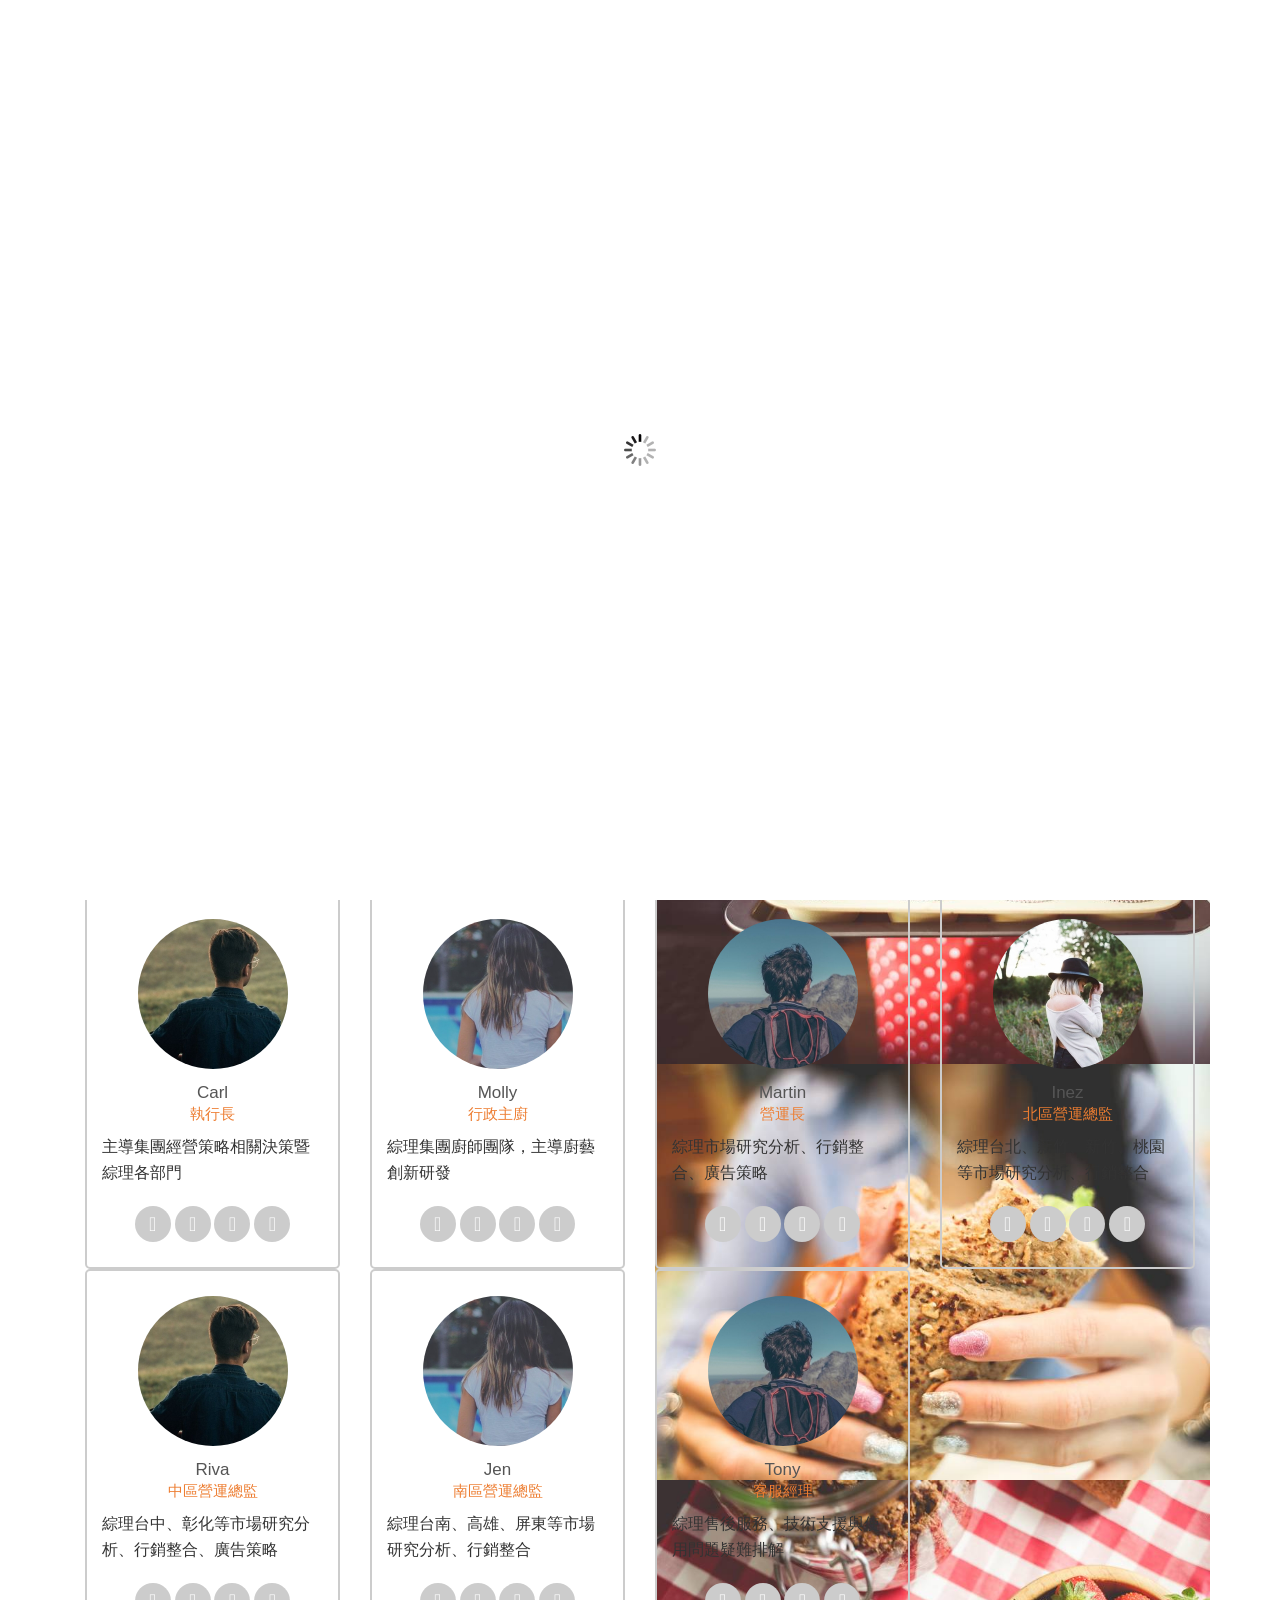
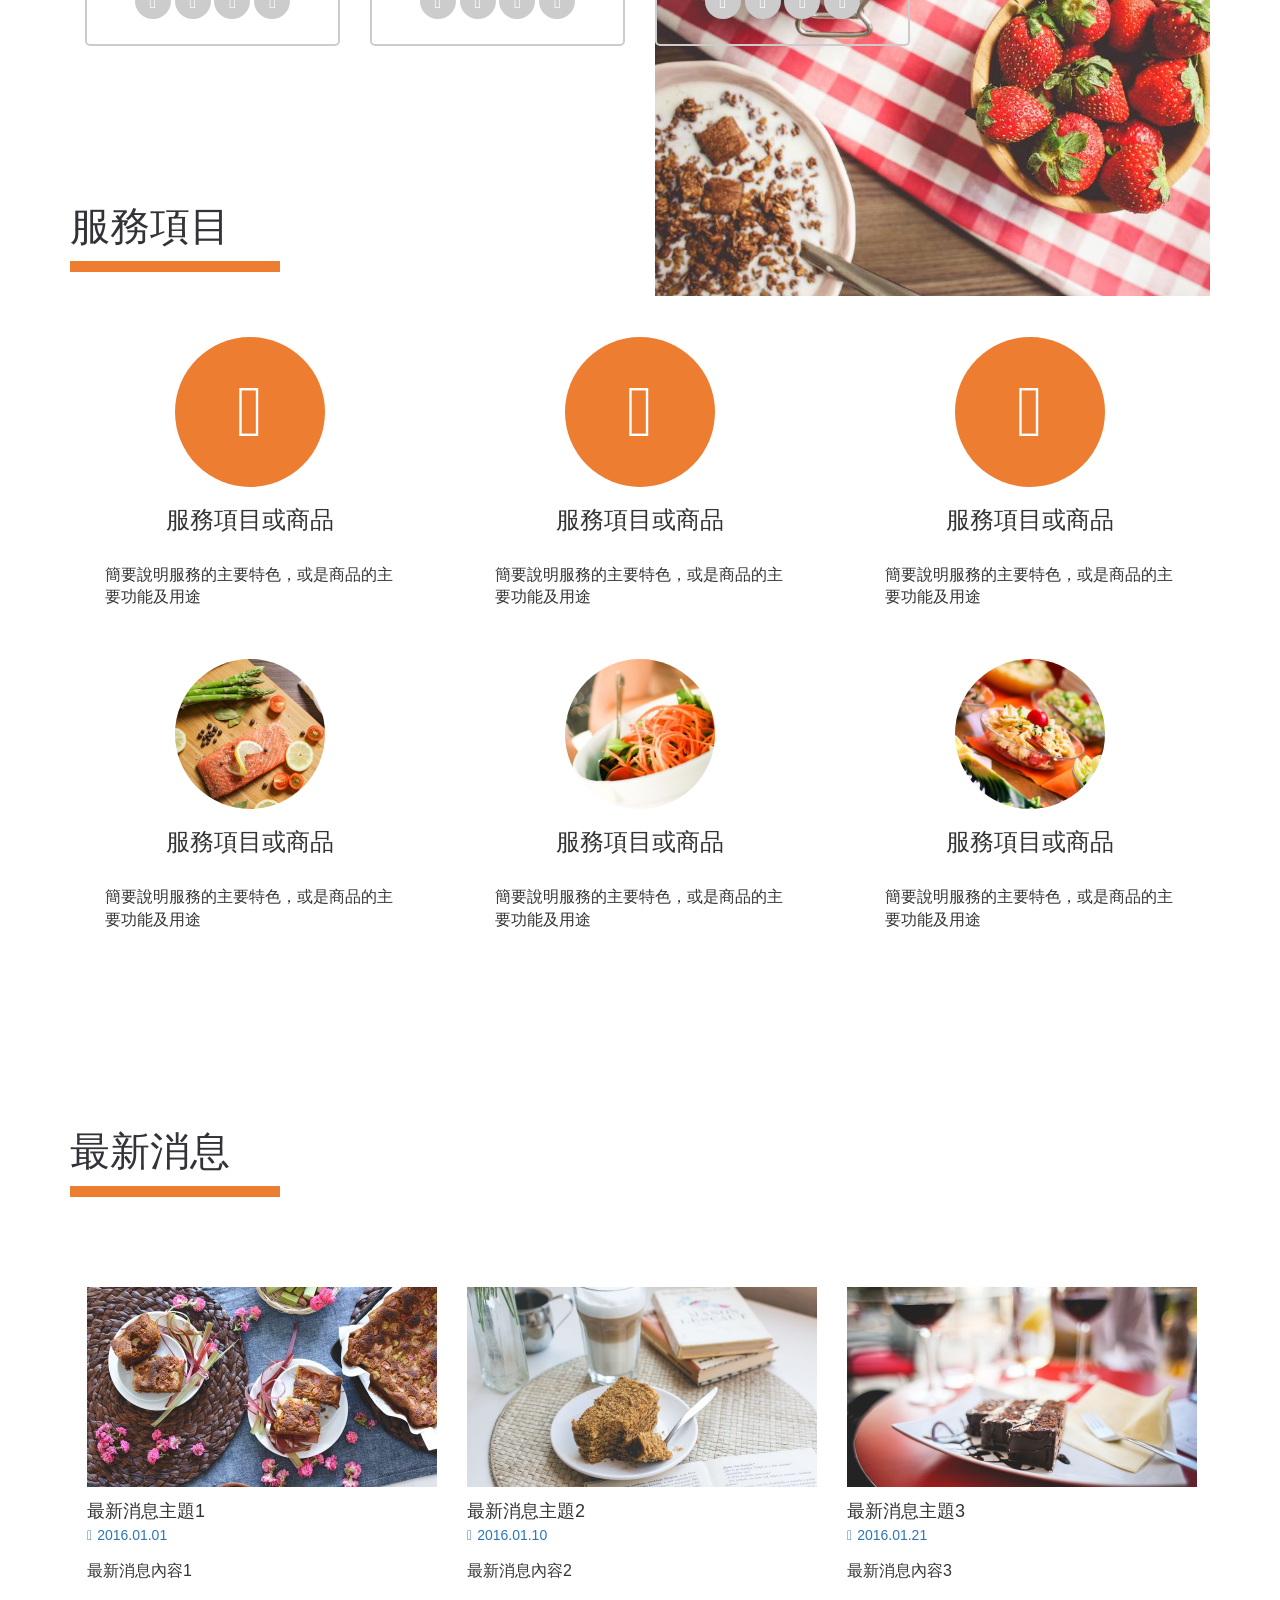
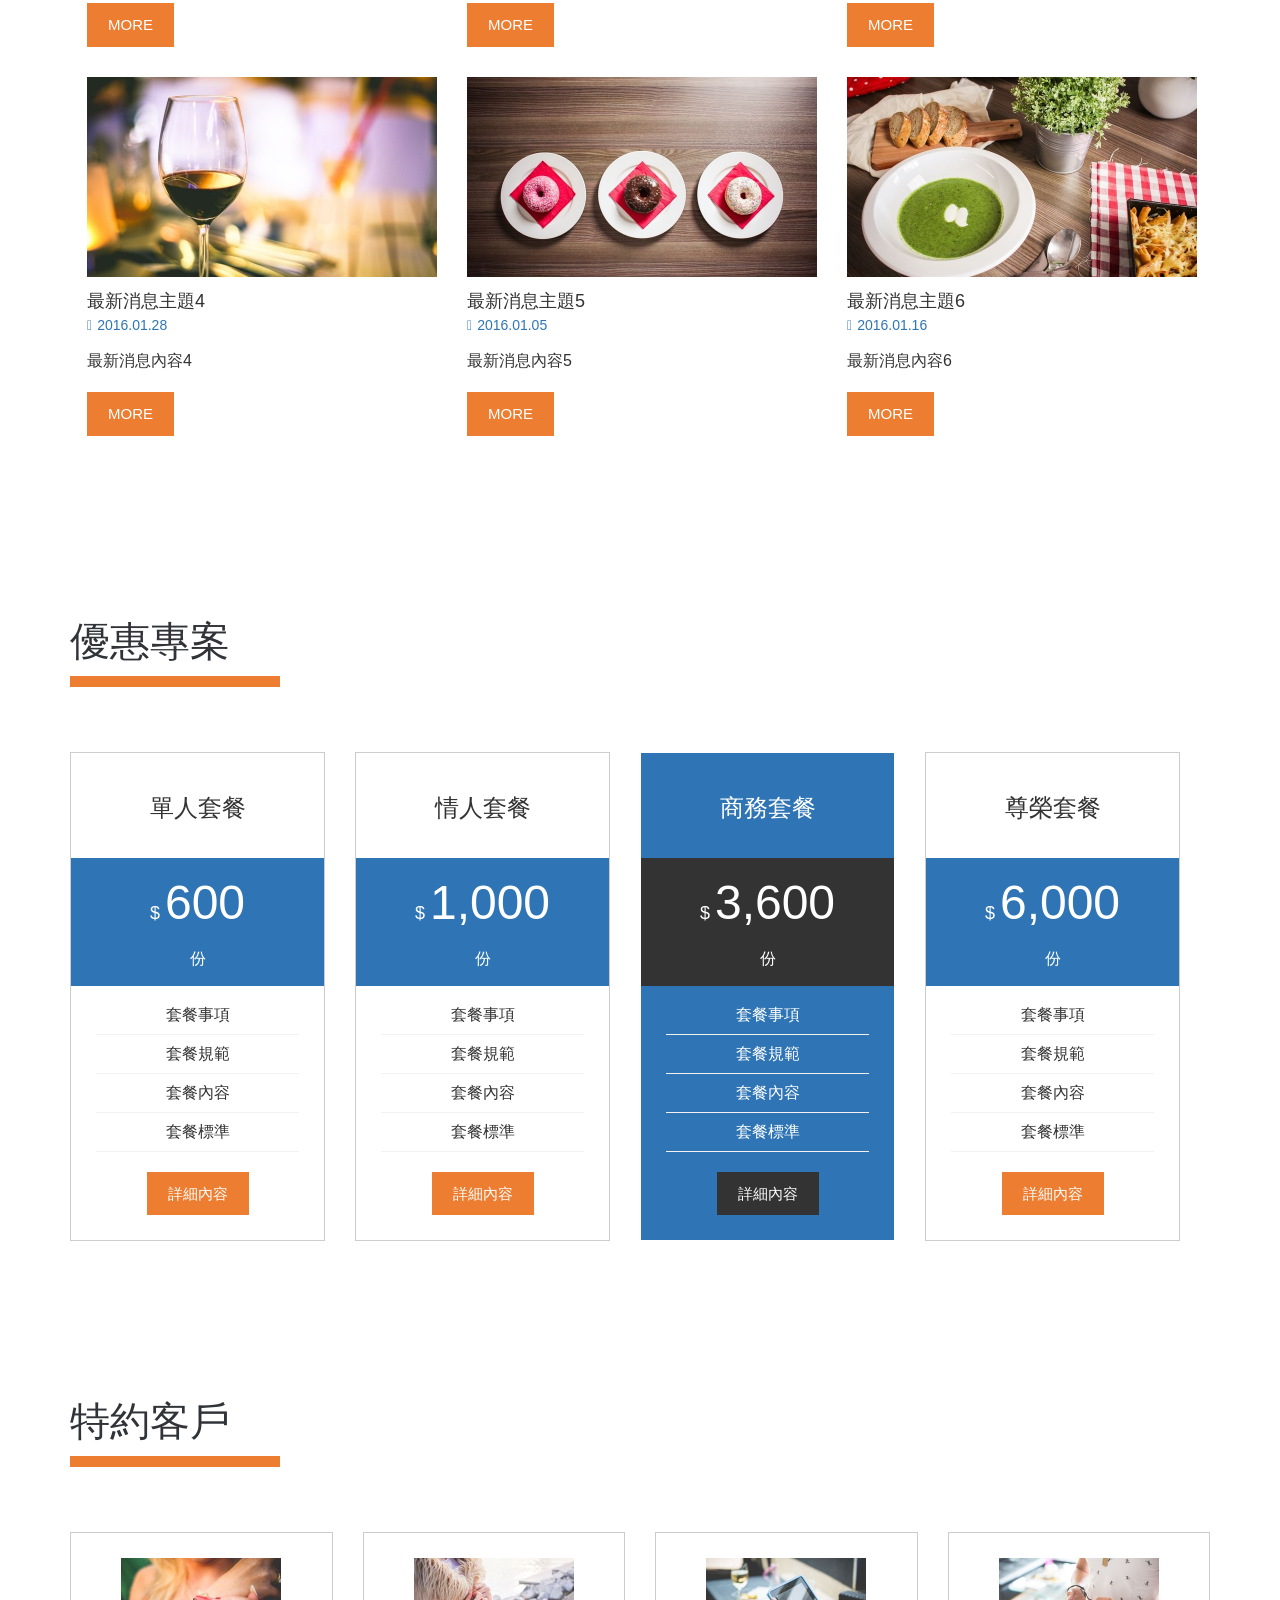
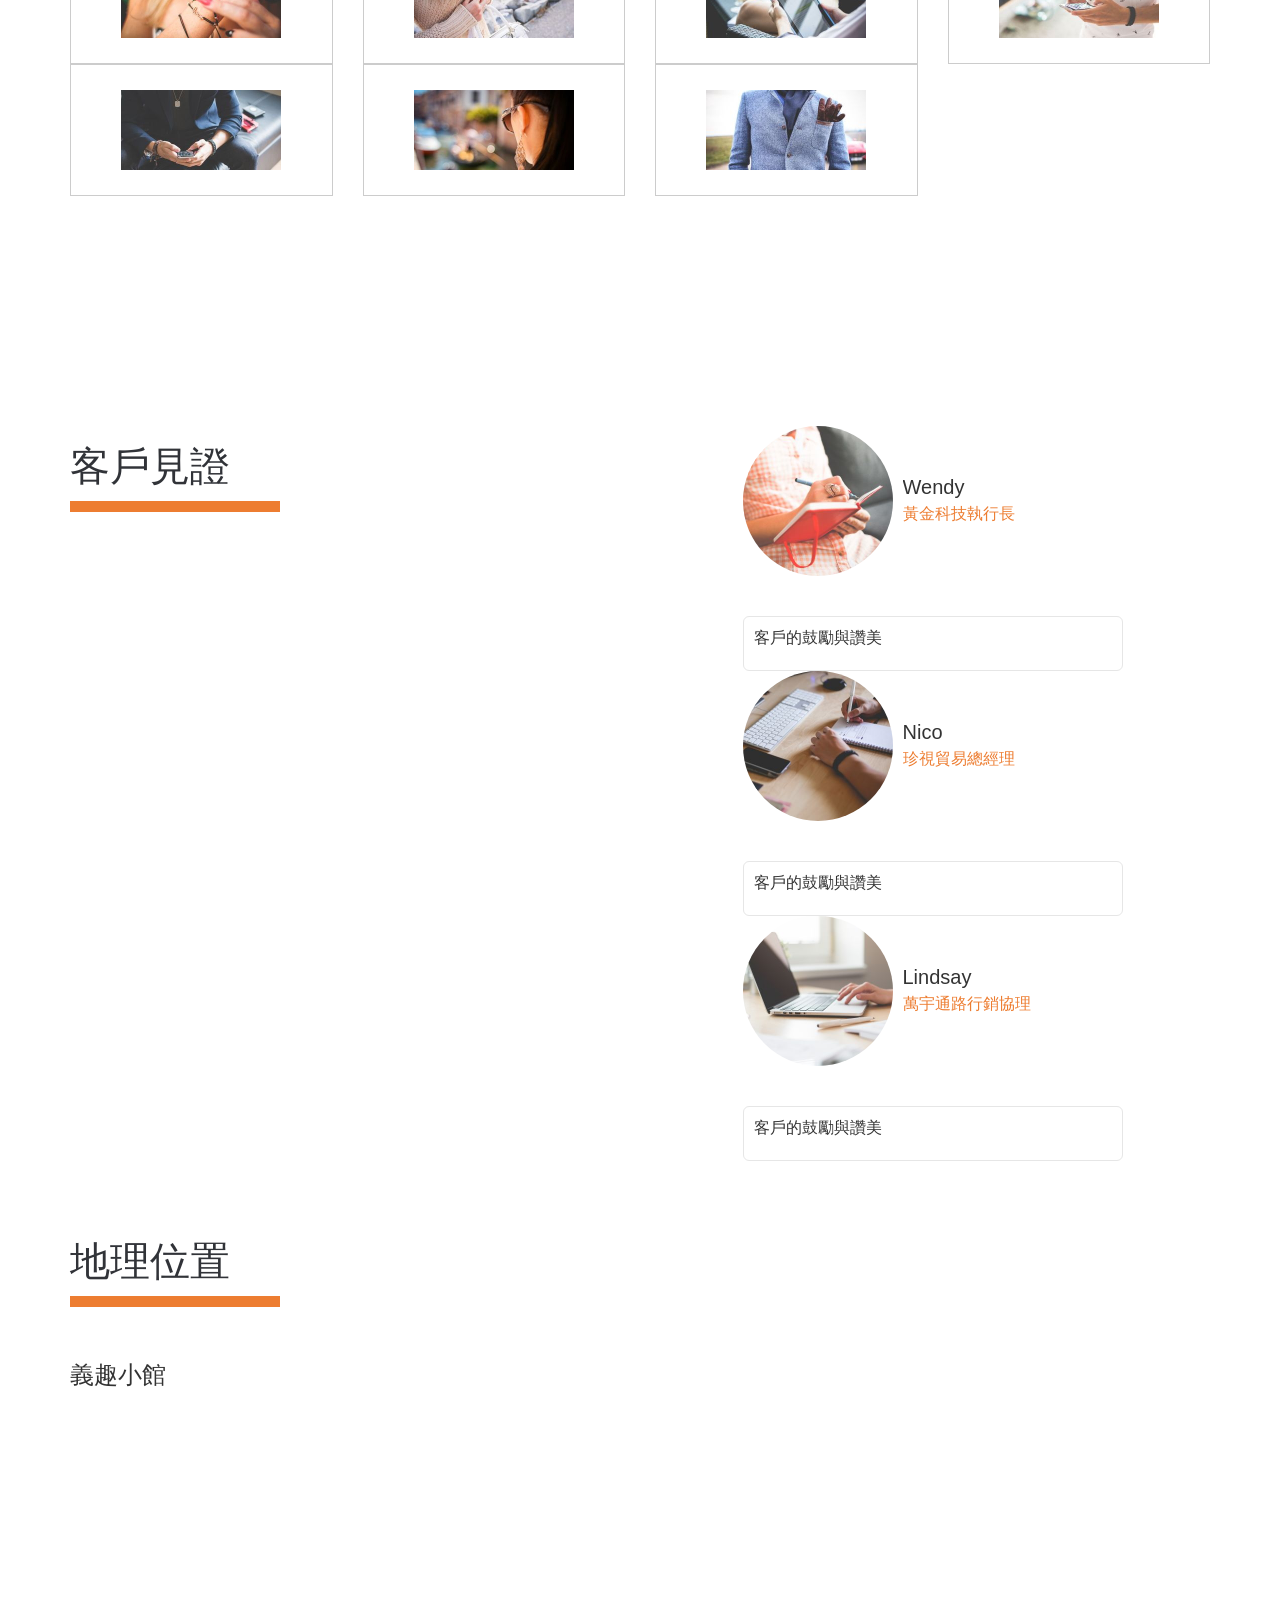
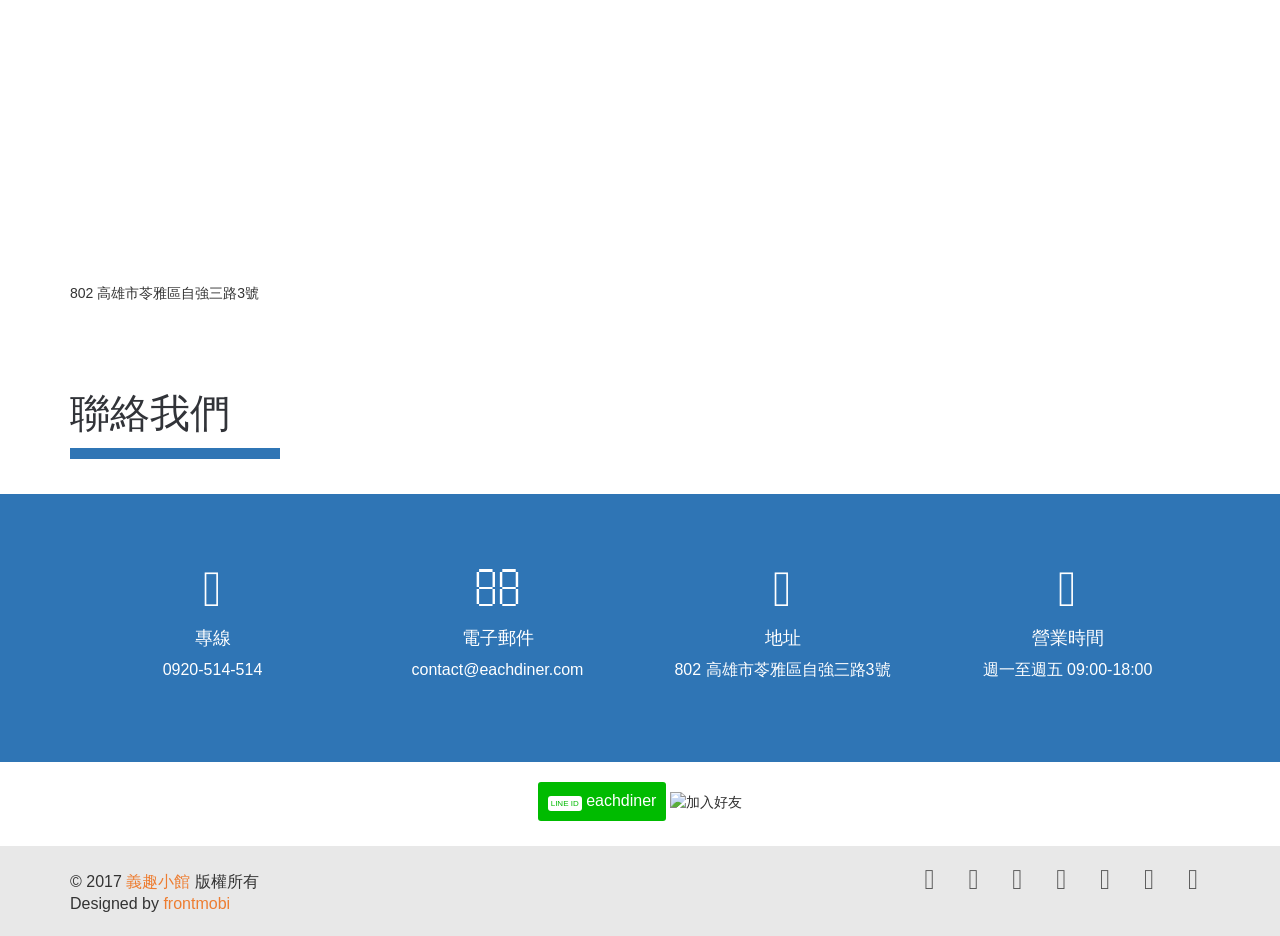
==== bs3/index.html @ 15db1539 "Renamed spa05 to bs3" ====
<!DOCTYPE html>
<html>
<head>
    <meta charset="utf-8">
    <meta http-equiv="X-UA-Compatible" content="IE=edge">
    <meta name="viewport" content="width=device-width, initial-scale=1, user-scalable=1, minimum-scale=1, maximum-scale=1">
    <title>Each Diner</title>
    <meta name="description" content="標準版BS3">
    <link rel="icon" type="image/x-icon" href="/bs3/images/favicon.png">
    <link rel="apple-touch-icon" href="/bs3/images/apple-touch-icon.png">
    <link rel="stylesheet" href="/static/css/bootstrap.min.css">
    <link rel="stylesheet" href="/static/css/font-awesome.min.css">
    <link rel="stylesheet" href="/static/bs3/css/jquery.circliful.css">
    <link rel="stylesheet" href="/static/bs3/css/superslides.css">
    <link rel="stylesheet" href="/static/bs3/css/slick.css">
    <link rel="stylesheet" href="/static/bs3/css/animate.min.css">
    <link rel="stylesheet" href="/static/bs3/css/bs3.min.css">
</head>

<body>
    <div id="preloader">
        <div id="status">&nbsp;</div>
    </div>

    <!-- <a class="scrollToTop" href="#"><i class="fa fa-angle-up"></i></a> -->

    <header id="header">
        <div class="menu-area">
            <nav class="navbar navbar-default navbar-fixed-top" role="navigation">
                <div class="container">
                    <div class="navbar-header">
                        <button type="button" class="navbar-toggle collapsed" data-toggle="collapse" data-target="#navbar" aria-expanded="false" aria-controls="navbar">
                            <span class="sr-only">Toggle navigation</span>
                            <span class="icon-bar"></span>
                            <span class="icon-bar"></span>
                            <span class="icon-bar"></span>
                        </button>

                        <a class="navbar-brand" href="#home">Each Diner</a>
                        <!--  <a class="navbar-brand" href="#home"><img src="images/logo.png" alt="logo"></a> -->

                    </div>
                    <div id="navbar" class="navbar-collapse collapse">
                        <ul id="top-menu" class="nav navbar-nav navbar-right main_nav">
                            <li class="active"><a href="#home">首頁</a></li>
                            <li><a href="#about">關於我們</a></li>
                            <li><a href="#services">服務項目</a></li>
                            <li><a href="#news">最新消息</a></li>
                            <li><a href="#pricing">優惠專案</a></li>
                            <li><a href="#portfolio">特約客戶</a></li>
                            <li><a href="#contact">聯絡我們</a></li>
                        </ul>
                    </div>
                </div>
            </nav>
        </div>
    </header>

    <section id="home" class="home">
        <div class="slider_list">
            <div id="slides">
                <ul class="slides-container">
                    <li>
                        <div class="slider_overlay"></div>
                        <img src="images/slider-01.jpg" alt="">
                        <div class="slider_caption">
                            <h2>品牌意涵</h2>
                            <p>用一句話敘述品牌意涵的精要</p>
                            <a href="#contact" class="slider_btn hidden-xs">聯絡我們</a>
                        </div>
                    </li>
                    <li>
                        <div class="slider_overlay"></div>
                        <img src="images/slider-02.jpg" alt="">
                        <div class="slider_caption">
                            <h2>經營理念經營理念　十二字</h2>
                            <p>用一句話敘述經營理念的精要</p>
                            <a href="#contact" class="slider_btn hidden-xs">聯絡我們</a>
                        </div>
                    </li>
                    <li>
                        <div class="slider_overlay"></div>
                        <img src="images/slider-03.jpg" alt="">
                        <div class="slider_caption">
                            <h2>發展願景</h2>
                            <p>用一句話敘述發展願景的精要</p>
                            <a href="#contact" class="slider_btn hidden-xs">聯絡我們</a>
                        </div>
                    </li>
                </ul>
            </div>
        </div>
    </section>

    <section id="about" class="about-area">
        <div class="container">
            <div class="row">
                <div class="col-lg-12 col-md-12">
                    <div class="about_list">
                        <div class="heading">
                            <h2>關於我們</h2>
                        </div>
                        <div class="about_content">
                            <div class="row">
                                <div class="col-lg-6 col-md-6 col-sm-12">
                                    <div class="about_featured">
                                        <div class="panel-group" id="accordion">
                                            <div class="panel panel-default">
                                                <div class="panel-heading">
                                                    <h4 class="panel-title">
                                                      <a data-toggle="collapse" data-parent="#accordion" href="#collapseOne">
                                                         <span class="fa fa-check-square-o"></span>創業緣起
                                                      </a>
                                                    </h4>
                                                </div>
                                                <div id="collapseOne" class="panel-collapse collapse in">
                                                    <div class="panel-body body-text">
                                                        創業緣起的故事．創業緣起的故事．創業緣起的故事．創業緣起的故事．創業緣起的故事．創業緣起的故事
                                                    </div>
                                                </div>
                                            </div>

                                            <div class="panel panel-default">
                                                <div class="panel-heading">
                                                    <h4 class="panel-title">
                                                      <a data-toggle="collapse" data-parent="#accordion" href="#collapseTwo">
                                                         <span class="fa fa-check-square-o"></span>經營理念
                                                      </a>
                                                    </h4>
                                                </div>
                                                <div id="collapseTwo" class="panel-collapse collapse">
                                                    <div class="panel-body body-text">
                                                        經營理念的主軸．經營理念的主軸．經營理念的主軸．經營理念的主軸．經營理念的主軸．經營理念的主軸
                                                    </div>
                                                </div>
                                            </div>

                                            <div class="panel panel-default">
                                                <div class="panel-heading">
                                                    <h4 class="panel-title">
                                                      <a data-toggle="collapse" data-parent="#accordion" href="#collapseThree">
                                                        <span class="fa fa-check-square-o"></span>品牌形象
                                                      </a>
                                                    </h4>
                                                </div>
                                                <div id="collapseThree" class="panel-collapse collapse">
                                                    <div class="panel-body body-text">
                                                        品牌的塑造、意涵及精神．品牌的塑造、意涵及精神．品牌的塑造、意涵及精神．品牌的塑造、意涵及精神
                                                    </div>
                                                </div>
                                            </div>

                                            <div class="panel panel-default">
                                                <div class="panel-heading">
                                                    <h4 class="panel-title">
                                                      <a data-toggle="collapse" data-parent="#accordion" href="#collapseFour">
                                                        <span class="fa fa-check-square-o"></span>發展願景
                                                      </a>
                                                    </h4>
                                                </div>
                                                <div id="collapseFour" class="panel-collapse collapse">
                                                    <div class="panel-body body-text">
                                                        企業發展的願景、使命與社會責任．企業發展的願景、使命與社會責任．企業發展的願景、使命與社會責任
                                                    </div>
                                                </div>
                                            </div>
                                        </div>
                                    </div>
                                </div>
                                <div class="col-lg-6 col-md-6 col-sm-12">
                                    <div class="about_slider">
                                        <div class="featured_slider">
                                            <div class="single_item">
                                                <a href="#"> <img src="images/about-1.jpg" alt=""></a>
                                            </div>
                                            <div class="single_item">
                                                <a href="#"> <img src="images/about-2.jpg" alt=""></a>
                                            </div>
                                            <div class="single_item">
                                                <a href="#"> <img src="images/about-3.jpg" alt=""></a>
                                            </div>
                                            <div class="single_item">
                                                <a href="#"> <img src="images/about-4.jpg" alt=""></a>
                                            </div>
                                        </div>
                                    </div>
                                </div>
                            </div>
                        </div>
                    </div>
                </div>
            </div>
        </div>
    </section>

    <section id="team" class="team-area">
        <div class="container">
            <div class="row">
                <div class="col-lg-12 col-md-12">
                    <div class="heading">
                        <h2>經營團隊</h2>
                    </div>
                    <div class="team_list">
                        <div class="team_slider">
                            <div class="col-lg-3 col-md-3 col-sm-4">
                                <div class="single_team">
                                    <div class="team_img">
                                        <a href="#somelink" data-toggle="modal" data-target="#myModalTeam">
                                            <img src="images/team-1.jpg" alt="">
                                        </a>
                                    </div>
                                    <h5 class="">Carl</h5>
                                    <span>執行長</span>
                                    <div class="text-left">
                                        <p>主導集團經營策略相關決策暨綜理各部門</p>
                                    </div>    
                                    <div class="team_social">
                                        <a href="#"><i class="fa fa-facebook"></i></a>
                                        <a href="#"><i class="fa fa-twitter"></i></a>
                                        <a href="#"><i class="fa fa-google-plus"></i></a>
                                        <a href="#"><i class="fa fa-linkedin"></i></a>
                                    </div>
                                </div>
                            </div>

                            <div class="col-lg-3 col-md-3 col-sm-4">
                                <div class="single_team">
                                    <div class="team_img">
                                        <a href="#somelink" data-toggle="modal" data-target="#myModalTeam">
                                            <img src="images/team-2.jpg" alt="">
                                        </a>
                                    </div>
                                    <h5>Molly</h5>
                                    <span>行政主廚</span>
                                    <div class="text-left">
                                        <p>綜理集團廚師團隊，主導廚藝創新研發</p>
                                    </div>
                                    <div class="team_social">
                                        <a href="#"><i class="fa fa-facebook"></i></a>
                                        <a href="#"><i class="fa fa-twitter"></i></a>
                                        <a href="#"><i class="fa fa-google-plus"></i></a>
                                        <a href="#"><i class="fa fa-linkedin"></i></a>
                                    </div>
                                </div>
                            </div>

                            <div class="col-lg-3 col-md-3 col-sm-4">
                                <div class="single_team">
                                    <div class="team_img">
                                        <a href="#somelink" data-toggle="modal" data-target="#myModalTeam">
                                            <img src="images/team-3.jpg" alt="">
                                        </a>
                                    </div>
                                    <h5>Martin</h5>
                                    <span>營運長</span>
                                    <div class="text-left">
                                        <p>綜理市場研究分析、行銷整合、廣告策略</p>
                                    </div>
                                    <div class="team_social">
                                        <a href="#"><i class="fa fa-facebook"></i></a>
                                        <a href="#"><i class="fa fa-twitter"></i></a>
                                        <a href="#"><i class="fa fa-google-plus"></i></a>
                                        <a href="#"><i class="fa fa-linkedin"></i></a>
                                    </div>
                                </div>
                            </div>

                            <div class="col-lg-3 col-md-3 col-sm-4">
                                <div class="single_team">
                                    <div class="team_img">
                                        <a href="#somelink" data-toggle="modal" data-target="#myModalTeam">
                                            <img src="images/team-4.jpg" alt="">
                                        </a>
                                    </div>
                                    <h5>Inez</h5>
                                    <span>北區營運總監</span>
                                    <div class="text-left">
                                        <p>綜理台北、新竹、新竹、桃園等市場研究分析、行銷整合</p>
                                    </div>
                                    <div class="team_social">
                                        <a href="#"><i class="fa fa-facebook"></i></a>
                                        <a href="#"><i class="fa fa-twitter"></i></a>
                                        <a href="#"><i class="fa fa-google-plus"></i></a>
                                        <a href="#"><i class="fa fa-linkedin"></i></a>
                                    </div>
                                </div>
                            </div>

                            <div class="col-lg-3 col-md-3 col-sm-4">
                                <div class="single_team">
                                    <div class="team_img">
                                        <a href="#somelink" data-toggle="modal" data-target="#myModalTeam">
                                            <img src="images/team-5.jpg" alt="">
                                        </a>
                                    </div>
                                    <h5>Riva</h5>
                                    <span>中區營運總監</span>
                                    <div class="text-left">
                                        <p>綜理台中、彰化等市場研究分析、行銷整合、廣告策略</p>
                                    </div>
                                    <div class="team_social">
                                        <a href="#"><i class="fa fa-facebook"></i></a>
                                        <a href="#"><i class="fa fa-twitter"></i></a>
                                        <a href="#"><i class="fa fa-google-plus"></i></a>
                                        <a href="#"><i class="fa fa-linkedin"></i></a>
                                    </div>
                                </div>
                            </div>

                            <div class="col-lg-3 col-md-3 col-sm-4">
                                <div class="single_team">
                                    <div class="team_img">
                                        <a href="#somelink" data-toggle="modal" data-target="#myModalTeam">
                                            <img src="images/team-6.jpg" alt="">
                                        </a>
                                    </div>
                                    <h5>Jen</h5>
                                    <span>南區營運總監</span>
                                    <div class="text-left">
                                        <p>綜理台南、高雄、屏東等市場研究分析、行銷整合</p>
                                    </div>
                                    <div class="team_social">
                                        <a href="#"><i class="fa fa-facebook"></i></a>
                                        <a href="#"><i class="fa fa-twitter"></i></a>
                                        <a href="#"><i class="fa fa-google-plus"></i></a>
                                        <a href="#"><i class="fa fa-linkedin"></i></a>
                                    </div>
                                </div>
                            </div>

                            <div class="col-lg-3 col-md-3 col-sm-4">
                                <div class="single_team">
                                    <div class="team_img">
                                        <a href="#somelink" data-toggle="modal" data-target="#myModalTeam">
                                            <img src="images/team-7.jpg" alt="">
                                        </a>
                                    </div>
                                    <h5>Tony</h5>
                                    <span>客服經理</span>
                                    <div class="text-left">
                                        <p>綜理售後服務、技術支援與使用問題疑難排解</p>
                                    </div>
                                    <div class="team_social">
                                        <a href="#"><i class="fa fa-facebook"></i></a>
                                        <a href="#"><i class="fa fa-twitter"></i></a>
                                        <a href="#"><i class="fa fa-google-plus"></i></a>
                                        <a href="#"><i class="fa fa-linkedin"></i></a>
                                    </div>
                                </div>
                            </div>
                        </div>
                    </div>
                </div>
            </div>
        </div>

        <div class="modal fade" id="myModalTeam" tabindex="-1" role="dialog" aria-labelledby="myModalTeamLabel">
          <div class="modal-dialog modal-custom" role="document">
            <div class="modal-content">
              <div class="modal-header">
                <button type="button" class="close" data-dismiss="modal" aria-label="Close"><span aria-hidden="true">&times;</span></button>
                <h4 class="modal-title" id="myModalTeamLabel">經營團隊成員標題</h4>
              </div>
              <div class="modal-body">
                <p class="lead">
                更多的內容，可彈性配置
                </p>
              </div>
            </div>
          </div>
        </div>
    </section>

    <section id="services" class="services-area">
        <div class="container">
            <div class="row">
                <div class="col-lg-12 col-md-12">
                    <div class="heading">
                        <h2>服務項目</h2>
                    </div>
                </div>
            </div>
            <div class="row">
                <div class="col-lg-12 col-md-12">
                    <div class="service_list">
                        <div class="row">
                            <div class="col-lg-4 col-md-4 col-sm-4">
                                <div class="single_service">
                                    <div class="service_iconarea">
                                        <a href="#somelink" data-toggle="modal" data-target="#myModal">
                                            <span class="fa fa-mobile service_icon"></span>
                                        </a>
                                    </div>
                                    <h3 class="service_title"><a href="#somelink" data-toggle="modal" data-target="#myModal">服務項目或商品</a></h3>
                                    <p>簡要說明服務的主要特色，或是商品的主要功能及用途</p>
                                </div>
                            </div>

                            <div class="col-lg-4 col-md-4 col-sm-4">
                                <div class="single_service">
                                    <div class="service_iconarea">
                                        <a href="#somelink" data-toggle="modal" data-target="#myModal">
                                            <span class="fa fa-laptop service_icon"></span>
                                        </a>
                                    </div>
                                    <h3 class="service_title"><a href="#somelink" data-toggle="modal" data-target="#myModal">服務項目或商品</a></h3>
                                    <p>簡要說明服務的主要特色，或是商品的主要功能及用途</p>
                                </div>
                            </div>

                            <div class="col-lg-4 col-md-4 col-sm-4">
                                <div class="single_service">
                                    <div class="service_iconarea">
                                        <a href="#somelink" data-toggle="modal" data-target="#myModal">
                                            <span class="fa fa-tablet service_icon"></span>
                                        </a>
                                    </div>
                                    <h3 class="service_title"><a href="#somelink" data-toggle="modal" data-target="#myModal">服務項目或商品</a></h3>
                                    <p>簡要說明服務的主要特色，或是商品的主要功能及用途</p>
                                </div>
                            </div>

                            <div class="col-lg-4 col-md-4 col-sm-4">
                                <div class="single_service">
                                    <div class="service_iconarea">
                                        <a href="#somelink" data-toggle="modal" data-target="#myModal">
                                            <img src="images/service-1.jpg" alt="" class="img-circle">
                                        </a>
                                    </div>
                                    <h3 class="service_title"><a href="#somelink" data-toggle="modal" data-target="#myModal">服務項目或商品</a></h3>
                                    <p>簡要說明服務的主要特色，或是商品的主要功能及用途</p>
                                </div>
                            </div>

                            <div class="col-lg-4 col-md-4 col-sm-4">
                                <div class="single_service">
                                    <div class="service_iconarea">
                                        <a href="#somelink" data-toggle="modal" data-target="#myModal">
                                            <img src="images/service-2.jpg" alt="" class="img-circle">
                                        </a>
                                    </div>
                                    <h3 class="service_title"><a href="#somelink" data-toggle="modal" data-target="#myModal">服務項目或商品</a></h3>
                                    <p>簡要說明服務的主要特色，或是商品的主要功能及用途</p>
                                </div>
                            </div>

                            <div class="col-lg-4 col-md-4 col-sm-4">
                                <div class="single_service">
                                    <div class="service_iconarea">
                                        <a href="#somelink" data-toggle="modal" data-target="#myModal">
                                            <img src="images/service-3.jpg" alt="" class="img-circle">
                                        </a>
                                    </div>
                                    <h3 class="service_title"><a href="#somelink" data-toggle="modal" data-target="#myModal">服務項目或商品</a></h3>
                                    <p>簡要說明服務的主要特色，或是商品的主要功能及用途</p>
                                </div>
                            </div>
                        </div>
                    </div>
                </div>
            </div>
        </div>

        <div class="modal fade" id="myModal" tabindex="-1" role="dialog" aria-labelledby="myModalLabel">
          <div class="modal-dialog modal-custom" role="document">
            <div class="modal-content">
              <div class="modal-header">
                <button type="button" class="close" data-dismiss="modal" aria-label="Close"><span aria-hidden="true">&times;</span></button>
                <h4 class="modal-title" id="myModalLabel">標題</h4>
              </div>
              <div class="modal-body">
                <p class="lead">
                更多的內容，可彈性配置
                </p>
              </div>
            </div>
          </div>
        </div>
    </section>

    <section id="news" class="news-area">
        <div class="container">
            <div class="row">
                <div class="col-lg-12 col-md-12">
                    <div class="heading">
                        <h2>最新消息</h2>
                    </div>
                </div>
                <div class="col-lg-12 col-md-12">
                    <div class="news_content">
                        <div class="news_slider">
                            <div class="col-lg-4 col-md-4 col-sm-4">
                                <div class="single_post">
                                    <div class="news_img">
                                        <img src="images/news-1.jpg" alt="" class="img-responsive">
                                    </div>
                                    <h3>最新消息主題1</h3>
                                    <div class="post_commentbox">
                                        <span><i class="fa fa-calendar"></i>2016.01.01</span>
                                    </div>
                                    <p>最新消息內容1</p>
                                    <a href="#somelink" class="more_btn" data-toggle="modal" data-target="#myModal">More</a>
                                </div>
                            </div>

                            <div class="col-lg-4 col-md-4 col-sm-4">
                                <div class="single_post">
                                    <div class="news_img">
                                        <img src="images/news-2.jpg" alt="" class="img-responsive">
                                    </div>
                                    <h3>最新消息主題2</h3>
                                    <div class="post_commentbox">
                                        <span><i class="fa fa-calendar"></i>2016.01.10</span>
                                    </div>
                                    <p>最新消息內容2</p>
                                    <a href="#somelink" class="more_btn" data-toggle="modal" data-target="#myModal">More</a>
                                </div>
                            </div>

                            <div class="col-lg-4 col-md-4 col-sm-4">
                                <div class="single_post">
                                    <div class="news_img">
                                        <img src="images/news-3.jpg" alt="" class="img-responsive">
                                    </div>
                                    <h3>最新消息主題3</h3>
                                    <div class="post_commentbox">
                                        <span><i class="fa fa-calendar"></i>2016.01.21</span>
                                    </div>
                                    <p>最新消息內容3</p>
                                    <a href="#somelink" class="more_btn" data-toggle="modal" data-target="#myModal">More</a>
                                </div>
                            </div>

                            <div class="col-lg-4 col-md-4 col-sm-4">
                                <div class="single_post">
                                    <div class="news_img">
                                        <img src="images/news-4.jpg" alt="" class="img-responsive">
                                    </div>
                                    <h3>最新消息主題4</h3>
                                    <div class="post_commentbox">
                                        <span><i class="fa fa-calendar"></i>2016.01.28</span>
                                    </div>
                                    <p>最新消息內容4</p>
                                    <a href="#somelink" class="more_btn" data-toggle="modal" data-target="#myModal">More</a>
                                </div>
                            </div>

                            <div class="col-lg-4 col-md-4 col-sm-4">
                                <div class="single_post">
                                    <div class="news_img">
                                        <img src="images/news-5.jpg" alt="" class="img-responsive">
                                    </div>
                                    <h3>最新消息主題5</h3>
                                    <div class="post_commentbox">
                                        <span><i class="fa fa-calendar"></i>2016.01.05</span>
                                    </div>
                                    <p>最新消息內容5</p>
                                    <a href="#somelink" class="more_btn" data-toggle="modal" data-target="#myModal">More</a>
                                </div>
                            </div>

                            <div class="col-lg-4 col-md-4 col-sm-4">
                                <div class="single_post">
                                    <div class="news_img">
                                        <img src="images/news-6.jpg" alt="" class="img-responsive">
                                    </div>
                                    <h3>最新消息主題6</h3>
                                    <div class="post_commentbox">
                                        <span><i class="fa fa-calendar"></i>2016.01.16</span>
                                    </div>
                                    <p>最新消息內容6</p>
                                    <a href="#somelink" class="more_btn" data-toggle="modal" data-target="#myModal">More</a>
                                </div>
                            </div>
                        </div>
                    </div>
                </div>
            </div>
        </div>
    </section>

    <section id="pricing" class="pricing-area">
        <div class="container">
            <div class="row col-lg-12 col-md-12">
                <div class="heading">
                    <h2>優惠專案</h2>
                </div>
            </div>
            <div class="row col-lg-12 col-md-12">
                <div class="pricing_list">
                    <div class="row">
                        <div class="col-lg-3 col-md-3 col-sm-3">
                            <div class="single_price">
                                <h3>單人套餐</h3>
                                <div class="price">
                                    <h4><span>$ </span>600</h4>
                                    <span>份</span>
                                </div>
                                <ul class="price_features">
                                    <li>套餐事項</li>
                                    <li>套餐規範</li>
                                    <li>套餐內容</li>
                                    <li>套餐標準</li>
                                </ul>
                                <a href="#somelink" class="price_btn" data-toggle="modal" data-target="#myModal">詳細內容</a>
                            </div>
                        </div>

                        <div class="col-lg-3 col-md-3 col-sm-3">
                            <div class="single_price">
                                <h3>情人套餐</h3>
                                <div class="price">
                                    <h4><span>$ </span>1,000</h4>
                                    <span>份</span>
                                </div>
                                <ul class="price_features">
                                    <li>套餐事項</li>
                                    <li>套餐規範</li>
                                    <li>套餐內容</li>
                                    <li>套餐標準</li>
                                </ul>
                                <a href="#somelink" class="price_btn" data-toggle="modal" data-target="#myModal">詳細內容</a>
                            </div>
                        </div>

                        <div class="col-lg-3 col-md-3 col-sm-3">
                            <div class="single_price business_price">
                                <h3>商務套餐</h3>
                                <div class="price">
                                    <h4><span>$ </span>3,600</h4>
                                    <span>份</span>
                                </div>
                                <ul class="price_features">
                                    <li>套餐事項</li>
                                    <li>套餐規範</li>
                                    <li>套餐內容</li>
                                    <li>套餐標準</li>
                                </ul>
                                <a href="#somelink" class="price_btn" data-toggle="modal" data-target="#myModal">詳細內容</a>
                            </div>
                        </div>

                        <div class="col-lg-3 col-md-3 col-sm-3">
                            <div class="single_price">
                                <h3>尊榮套餐</h3>
                                <div class="price">
                                    <h4><span>$ </span>6,000</h4>
                                    <span>份</span>
                                </div>
                                <ul class="price_features">
                                    <li>套餐事項</li>
                                    <li>套餐規範</li>
                                    <li>套餐內容</li>
                                    <li>套餐標準</li>
                                </ul>
                                <a href="#somelink" class="price_btn" data-toggle="modal" data-target="#myModal">詳細內容</a>
                            </div>
                        </div>
                    </div>
                </div>
            </div>
        </div>
    </section>

    <section id="portfolio" class="portfolio-area">
        <div class="container">
            <div class="row">
                <div class="col-lg-12 col-md-12 col-sm-12">
                    <div class="heading">
                        <h2>特約客戶</h2>
                    </div>
                </div>
                <div class="col-lg-12 col-md-12 col-sm-12">
                    <div class="portfolio_content">
                        <div class="row">
                            <div class="portfolio_slider">

                                <div class="col-lg-3 col-md-3 col-sm-3">
                                    <div class="single_client">
                                        <a href="#somelink" data-toggle="modal" data-target="#myModal">
                                            <img src="images/client-1.jpg" alt="portfolio Brand">
                                        </a>
                                    </div>
                                </div>

                                <div class="col-lg-3 col-md-3 col-sm-3">
                                    <div class="single_client">
                                        <a href="#somelink" data-toggle="modal" data-target="#myModal">
                                            <img src="images/client-3.jpg" alt="portfolio Brand">
                                        </a>
                                    </div>
                                </div>

                                <div class="col-lg-3 col-md-3 col-sm-3">
                                    <div class="single_client">
                                        <a href="#somelink" data-toggle="modal" data-target="#myModal">
                                            <img src="images/client-4.jpg" alt="portfolio Brand">
                                        </a>
                                    </div>
                                </div>

                                <div class="col-lg-3 col-md-3 col-sm-3">
                                    <div class="single_client">
                                        <a href="#somelink" data-toggle="modal" data-target="#myModal">
                                            <a href="#somelink" data-toggle="modal" data-target="#myModal">
                                            <img src="images/client-5.jpg" alt="portfolio Brand">
                                        </a>
                                        </a>
                                    </div>
                                </div>

                                <div class="col-lg-3 col-md-3 col-sm-3">
                                    <div class="single_client">
                                        <a href="#somelink" data-toggle="modal" data-target="#myModal">
                                            <img src="images/client-6.jpg" alt="portfolio Brand">
                                        </a>
                                    </div>
                                </div>

                                <div class="col-lg-3 col-md-3 col-sm-3">
                                    <div class="single_client">
                                        <a href="#somelink" data-toggle="modal" data-target="#myModal">
                                            <img src="images/client-7.jpg" alt="portfolio Brand">
                                        </a>
                                    </div>
                                </div>

                                <div class="col-lg-3 col-md-3 col-sm-3">
                                    <div class="single_client">
                                        <a href="#somelink" data-toggle="modal" data-target="#myModal">
                                            <img src="images/client-8.jpg" alt="portfolio Brand">
                                        </a>
                                    </div>
                                </div>

                            </div>
                        </div>
                    </div>
                </div>
            </div>
        </div>
    </section>

    <section id="testimonials" class="testimonials-area">
        <div class="container">
            <div class="row">
                <div class="col-lg-6 col-md-6 col-sm-6">
                    <div class="heading">
                        <h2>客戶見證</h2>
                    </div>
                </div>
                <div class="col-lg-6 col-md-6 col-sm-6">
                    <div class="testimonial_customer">
                        <ul class="testimonial_slider">
                            <li>
                                <div class="media testi_media">
                                    <a href="#somelink" data-toggle="modal" data-target="#myModal" class="media-left testi_img">
                                        <img src="images/testimonial-1.jpg" alt="">
                                    </a>
                                    <div class="media-body">
                                        <h4 class="media-heading">Wendy</h4>
                                        <span>黃金科技執行長</span>
                                    </div>
                                </div>
                                <div class="testi_content">
                                    <p>客戶的鼓勵與讚美</p>
                                </div>
                            </li>

                            <li>
                                <div class="media testi_media">
                                    <a href="#somelink" data-toggle="modal" data-target="#myModal" class="media-left testi_img">
                                        <img src="images/testimonial-2.jpg" alt="">
                                    </a>
                                    <div class="media-body">
                                        <h4 class="media-heading">Nico</h4>
                                        <span>珍視貿易總經理</span>
                                    </div>
                                </div>
                                <div class="testi_content">
                                    <p>客戶的鼓勵與讚美</p>
                                </div>
                            </li>

                            <li>
                                <div class="media testi_media">
                                    <a href="#somelink" data-toggle="modal" data-target="#myModal" class="media-left testi_img">
                                        <img src="images/testimonial-3.jpg" alt="">
                                    </a>
                                    <div class="media-body">
                                        <h4 class="media-heading">Lindsay</h4>
                                        <span>萬宇通路行銷協理</span>
                                    </div>
                                </div>
                                <div class="testi_content">
                                    <p>客戶的鼓勵與讚美</p>
                                </div>
                            </li>
                        </ul>
                    </div>
                </div>
            </div>
        </div>
    </section>

    <section id="googlemap" class="googlemap-area">
        <div class="container">
            <div class="row">
                <div class="col-lg-6 col-md-6 col-sm-6">
                    <div class="heading">
                        <h2>地理位置</h2>
                    </div>
                </div>
                <div class="col-lg-12 col-md-12 col-sm-12">
                    <h3>義趣小館</h3>
                    <iframe src="https://www.google.com/maps/embed?pb=!1m14!1m8!1m3!1d3683.1326037437034!2d120.2981263!3d22.6115229!3m2!1i1024!2i768!4f13.1!3m3!1m2!1s0x346e037ed8088abd%3A0xa7d97b773958ebf9!2zODAy6auY6ZuE5biC6IuT6ZuF5Y2A6Ieq5by35LiJ6LevM-iZnw!5e0!3m2!1szh-TW!2stw!4v1528633495104" width="100%" height="480" frameborder="0" style="border:0" allowfullscreen></iframe>
                    <p>802 高雄市苓雅區自強三路3號</p>
                </div>
            </div>
        </div>
    </section>

    <section id="contact" class="contact-area">
        <div class="container">
            <div class="row">
                <div class="col-lg-12 col-md-12 col-sm-12">
                    <div class="heading">
                        <h2>聯絡我們</h2>
                    </div>
                </div>
            </div>
        </div>
    </section>

    <section id="contactFeature" class="contactFeature-section">
        <div class="row">
            <div class="col-lg-12 col-md-12">
                <div class="container">
                    <div class="contact_feature">

                        <div class="col-lg-3 col-md-3 col-sm-6">
                            <div class="single_contact_feaured">
                                <i class="fa fa-phone"></i>
                                <h4>專線</h4>
                                <p><a href="tel:0920514514">0920-514-514</a></p>
                            </div>
                        </div>

                        <div class="col-lg-3 col-md-3 col-sm-6">
                            <div class="single_contact_feaured">
                                <i class="fa fa-envelope-o"></i>
                                <h4>電子郵件</h4>
                                <p><a href="mailto:contact@eachdiner.com">contact@eachdiner.com</a></p>
                            </div>
                        </div>

                        <div class="col-lg-3 col-md-3 col-sm-6">
                            <div class="single_contact_feaured">
                                <i class="fa fa-map-marker"></i>
                                <h4>地址</h4>
                                <p><a href="https://www.google.com.tw/maps/place/802高雄市苓雅區自強三路3號/@22.6117755,120.3002614,18z" target="_blank">802 高雄市苓雅區自強三路3號</a></p>
                            </div>
                        </div>

                        <div class="col-lg-3 col-md-3 col-sm-6">
                            <div class="single_contact_feaured">
                                <i class="fa fa-clock-o"></i>
                                <h4>營業時間</h4>
                                <p>週一至週五 09:00-18:00</p>
                            </div>
                        </div>
                    </div>
                </div>
            </div>
        </div>
    </section>
    
    <div class="row line-area">
        <div class="text-center">
            <label class="line-id"><span>LINE ID</span> eachdiner</label>
            <a href="https://line.me/" target="_blank" rel="noopener noreferrer"><img src="https://scdn.line-apps.com/n/line_add_friends/btn/zh-Hant.png" alt="加入好友" height="36" border="0"/></a>   
        </div>
    </div>    

    <footer id="footer">
        <div class="container">
            <div class="row">
                <div class="col-lg-6 col-md-6 col-sm-6">
                    <div class="footer_left">
                        <p>
                            &copy; 2017 <a href="#somelink">義趣小館</a> 版權所有  <br>
                            Designed by <a href="//www.frontmobi.com" target="_blank">frontmobi</a>
                        </p>
                    </div>
                </div>
                <div class="col-lg-6 col-md-6 col-sm-6">
                    <div class="footer_right">
                        <ul class="social_nav">
                            <li> <a href="#somelink"><i class="fa fa-facebook-official fa-fw fa-2x"></i></a> </li>
                            <li> <a href="#somelink"><i class="fa fa-google-plus-official fa-fw fa-2x"></i></a> </li>
                            <li> <a href="#somelink"><i class="fa fa-youtube-square fa-fw fa-2x"></i></a> </li>
                            <li> <a href="#somelink"><i class="fa fa-youtube-play fa-fw fa-2x"></i></a> </li>
                            <li> <a href="#somelink"><i class="fa fa-weibo fa-fw fa-2x"></i></a> </li>
                            <li> <a href="#somelink"><i class="fa fa-twitter-square fa-fw fa-2x"></i></a> </li>
                            <li> <a href="#somelink"><i class="fa fa-linkedin-square fa-fw fa-2x"></i></a> </li>
                        </ul>
                    </div>
                </div>
            </div>
            <div id="qrcode" class="visible-xs img-qrcode"></div>
        </div>
    </footer>

    <script src="/static/js/jquery.min.js"></script>
    <script src="/static/js/bootstrap.min.js"></script>
    <script src="/static/js/jquery.qrcode.min.js"></script>
    <script src="/static/bs3/js/jquery.circliful.min.js"></script>
    <script src="/static/bs3/js/jquery.superslides.min.js"></script>
    <script src="/static/bs3/js/slick.min.js"></script>
    <script src="/static/bs3/js/classie.js"></script>
    <script src="/static/bs3/js/bs3.min.js"></script>
    <script> $("#qrcode").qrcode({"render": "image", "size": 200, "fill": "#363636", "text": "http://demo.frontmobi.com/", }); </script>
</body>

</html>
---- static/bs3/css/superslides.css ----
#slides {
  position: relative;
}
#slides .slides-container {
  display: none;
}
#slides .scrollable {
  *zoom: 1;
  position: relative;
  top: 0;
  left: 0;
  overflow-y: auto;
  -webkit-overflow-scrolling: touch;
  height: 100%;
}
#slides .scrollable:after {
  content: "";
  display: table;
  clear: both;
}

.slides-navigation {
  margin: 0 auto;
  position: absolute;
  z-index: 3;
  top: 46%;
  width: 100%;
}
.slides-navigation a {
  position: absolute;
  display: block;
}
.slides-navigation a.prev {
  left: 0;
}
.slides-navigation a.next {
  right: 0;
}

.slides-pagination {
  position: absolute;
  z-index: 3;
  bottom: 10px;
  text-align: center;
  width: 100%;
}
.slides-pagination a {
  width: 25px;
  height: 20px;
  display: -moz-inline-stack;
  display: inline-block;
  vertical-align: middle;
  *vertical-align: auto;
  zoom: 1;
  *display: inline;
  margin: 2px;
  overflow: hidden;
  text-indent: -100%;
  color: transparent;
}
.slides-pagination a.current {
  background: #222;
}
---- static/bs3/css/bs3.min.css ----
body,button,html,input,select,textarea{font-family:"Helvetica Neue",Helvetica,Arial,"Microsoft JhengHei","Microsoft YaHei","Meiryo UI",Meiryo,sans-serif}body,html{overflow-x:hidden!important}ul{padding:0;margin:0;list-style:none}a{text-decoration:none;color:#2f2f2f}a:focus{outline:0;text-decoration:none}h2{color:#313338;font-size:2em;font-weight:400;line-height:57px;margin:0;padding-bottom:10px;text-transform:uppercase}img{border:none}#preloader{position:fixed;top:0;left:0;right:0;bottom:0;background-color:#fff;z-index:99999}#status{width:200px;height:200px;position:absolute;left:50%;top:50%;background-image:url(/static/images/preloader.gif);background-size:32px 32px;background-repeat:no-repeat;background-position:center;margin:-100px 0 0 -100px}.img-qrcode{text-align:center;padding:40px 0}.img-qrcode img{width:100px;height:100px}.modal-custom .modal-body,.modal-custom .modal-footer,.modal-custom .modal-header{background-color:#fff}.modal-custom .modal-header{color:#fff;padding:9px 15px;background-color:#333}.modal-custom .modal-header .title{color:#fff}.modal-custom .modal-footer{border:1px solid transparent}.modal-custom .close{float:right;font-size:36px;font-weight:400;line-height:30px;color:#eee;text-shadow:0 0 0 transparent;opacity:1}.modal-custom .close:focus,.modal-custom .close:hover{color:#fff;text-decoration:none;cursor:pointer;opacity:1}.btn-close{color:#fff;background-color:#5b5b5b;border-color:#5b5b5b}.btn-close.active,.btn-close:active,.btn-close:focus,.btn-close:hover{color:#fff;background-color:#4e4e4e;border-color:#424242}#header{float:left;display:inline;width:100%;position:relative}.menu-area{position:absolute;left:0;right:0;top:0}.navbar-default{background-color:transparent;border-color:transparent;margin-top:0;padding:12px 0}.past-main{background-color:rgba(0,0,0,.8);margin-top:0;padding:6px 0;-webkit-transition:all .5s ease 0s;-o-transition:all .5s ease 0s;transition:all .5s ease 0s}#navbar{overflow-x:hidden}.navbar-brand{color:#fff!important;font-size:24px;font-weight:400}.navbar-default .navbar-nav>.active>a,.navbar-default .navbar-nav>.active>a:focus,.navbar-default .navbar-nav>.active>a:hover{background-color:transparent}.navbar-default .navbar-nav>li>a{color:#fff;font-size:16px;text-transform:uppercase}.navbar-default .navbar-nav>li>a:hover{text-transform:uppercase}.navbar-default .navbar-nav>li>a:focus,.navbar-default .navbar-nav>li>a:hover{background-color:transparent;color:#fff}.slider_list{float:left;display:inline;width:100%;position:relative}.slider_overlay{background:none repeat scroll 0 0 #333;height:100%;opacity:.5;position:absolute;right:0;top:0;width:100%;z-index:9}.slider_caption{margin-top:12%;padding:0 13%;position:relative;text-align:center;z-index:999}.slider_caption>h2{color:#fff;font-size:48px;line-height:48px;font-weight:400;margin:0 auto 10px;padding-bottom:8px;text-align:center;text-transform:uppercase;width:90%}.slider_caption>p{color:#fff;font-size:20px}.slider_caption>a{margin-top:30px}.slider_btn{padding:10px 15px;border:2px solid #fff;color:#fff;font-size:20px;display:inline-block;text-transform:uppercase}.slider_btn:focus,.slider_btn:hover{text-decoration:none}.about-area{background-color:#fff;display:inline;float:left;width:100%;padding:80px 0}.about-area .heading h2{border-bottom:11px solid #ed7d31}.about_list{float:left;display:inline;width:100%;min-height:200px}.heading{float:left;display:inline;width:100%}.heading h2{display:inline-block;margin-bottom:35px;padding-bottom:15px;padding-right:50px;font-size:40px;line-height:40px}.heading p{font-size:16px;line-height:28px;font-weight:400}.about_content{float:left;display:inline;width:100%;padding:50px 0}.about_featured{float:left;display:inline;width:100%}.panel-group .panel{background-color:#fff;border-radius:0;margin-bottom:0;box-shadow:none;color:#333}.panel-group .panel .panel-title{color:#333}.panel-group .panel+.panel{margin-top:0}.panel-default{border-color:transparent}.panel-default>.panel-heading{background-color:transparent;color:#333;border:0 none!important;padding:5px 15px}.panel-title{border-bottom:1px solid #ccc;color:#222;font-size:20px;font-weight:400;text-transform:uppercase}.panel-title a{display:block;text-decoration:none;padding-bottom:10px}.panel-default .in{padding-left:10px;margin-left:20px;border-left:5px solid #ed7d31}.panel-title a span{margin-right:5px}.panel-body{border-top-color:transparent!important;padding:0 15px;margin:10px 0}.panel-body.body-text{font-size:16px}.about_slider{float:left;display:inline;width:100%;height:350px}.single_item{float:left;display:inline;width:100%;height:100%}.single_item img{max-width:100%}.about_slider .slick-dots li button:before{content:"•";font-size:64px;color:#ed7d31}.about_slider .slick-dots li.slick-active button:before{opacity:.85}.heading h3{color:#fff;display:inline-block;float:left;font-size:40px;margin:0 0 40px;padding-bottom:10px;text-transform:uppercase;font-weight:400;line-height:40px}div[data-dimension]{float:none;margin:0 auto}.circle-text{color:#fff}.single_skill{float:left;display:block;width:100%;text-align:center}.single_skill>h4{color:#fff;font-size:20px;font-weight:400}.services-area{background-color:#fff;display:inline;float:left;padding:80px 0 70px;width:100%}.service_list{float:left;display:inline;width:100%;margin-top:30px}.single_service{display:inline;float:left;width:100%;padding:0 35px;margin-bottom:40px}.service_iconarea{text-align:center;margin-bottom:10px}.service_iconarea img{width:150px;height:150px}.service_icon{border-radius:100%;color:#fff;font-size:72px;height:150px;line-height:120px;padding:15px 0;width:150px;-webkit-transition:all .5s;-o-transition:all .5s;transition:all .5s}.single_service>h2{text-align:center}.single_service>h2 span{border-radius:100%;color:#fff;height:150px;line-height:120px;padding:15px 0;width:150px}.single_service .service_title{margin:20px 0 20px;padding-bottom:10px;position:relative;text-align:center;text-transform:uppercase}.single_service>.service_title:after{bottom:0;content:"";height:3px;left:40%;position:relative;width:100px}.single_service .service_title a{color:#333}.single_service .service_title a:hover{color:#ed7d31;text-decoration:none}.single_service>p{font-size:16px}.team-area{float:left;display:inline;width:100%;padding:80px 0}.team_list{float:left;display:inline;width:100%}.team_slider{float:left;display:inline;width:100%}.team_slider .slick-next,.team_slider .slick-prev{height:40px}.single_team{border:2px solid #ccc;border-radius:5px;display:inline;float:left;padding:25px 15px;text-align:center;width:100%}.team_img{float:left;display:block;width:100%}.team_img img{border-radius:100%;height:150px;margin:0 auto 15px;width:150px}.single_team h5{color:#555;font-weight:400;margin-bottom:0;margin-top:18px;font-size:17px}.single_team span{display:inline-block;font-size:15px;font-weight:400;margin-bottom:10px;text-transform:uppercase}.single_team p{line-height:26px;font-size:16px}.team_social{float:left;display:inline;width:100%;margin-top:10px}.team_social a{color:#fff;font-size:20px;display:inline-block;background:#ccc;width:36px;height:36px;line-height:36px;border-radius:50%;-webkit-transition:all .5s;-o-transition:all .5s;transition:all .5s}.pricing-area{background:none repeat scroll 0 0 #fff;display:inline;float:left;padding:80px 0;width:100%}.pricing_list{display:inline;float:left;margin-top:30px;width:100%}.single_price{display:inline;float:left;text-align:center;width:100%;border:1px solid #ccc;background:#fff;padding:5px 0}.single_price>h3{font-size:24px;font-weight:400;line-height:100px;margin:0;text-transform:uppercase}.single_price .price{color:#fff;padding:15px 0}.single_price .price>h4{font-size:48px;font-weight:400;line-height:60px;margin:0 0 5px}.single_price .price>h4>span{font-size:18px}.single_price .price>span{font-size:16px}.price_features{padding:10px 25px}.price_features li{border-bottom:1px solid #f2f2f2;display:block;font-size:16px;line-height:18px;padding:10px 0;text-transform:uppercase}.more_btn,.price_btn{color:#fff!important;display:inline-block;font-size:15px;font-weight:400;margin-bottom:20px;margin-top:10px;padding:10px 20px;text-transform:uppercase;-webkit-transition:all .5s;-o-transition:all .5s;transition:all .5s}.more_btn:hover,.price_btn:hover{text-decoration:none;outline:0;background-color:#fff}.business_price{border:1px solid #fff;color:#fff}.business_price .price{background-color:#333!important;border-bottom:0 solid #fff;border-top:0 solid #fff}.business_price .price_btn{color:#fff;border-color:#333;background-color:#333}.news-area{float:left;display:inline;width:100%;padding:80px 0}.news_content{display:inline;float:left;margin-top:50px;width:100%}.post_commentbox{display:inline;float:left;width:100%}.news_slider{float:left;display:inline;width:100%}.single_post{float:left;display:inline;width:100%;margin:5px 2px}.news_img{display:inline;float:left;width:100%}.single_post h3{float:left;font-size:18px;line-height:18px;margin-bottom:5px;margin-top:15px;text-transform:uppercase;width:100%}.post_commentbox{float:left;display:inline;width:100%;margin-bottom:15px}.post_commentbox a,.post_commentbox span{color:#2f75b5;font-size:14px;margin-right:5px}.post_commentbox a>i,.post_commentbox span>i{margin-right:5px}.single_post p{font-size:16px}.read_more{font-size:15px;display:inline-block;min-height:25px}.read_more:focus,.read_more:hover{text-decoration:none;outline:0}.news_slider .slick-prev{border-radius:5px 0 0 5px;color:#fff;height:30px;left:92%;right:0;top:-38px;border-radius:0;padding:5px 10px;-webkit-transition:all .5s;-moz-transition:all .5s;-ms-transition:all .5s;-o-transition:all .5s;transition:all .5s}.news_slider .slick-next{border-radius:0 5px 5px 0;color:#fff;right:15px;height:30px;top:-38px;border-radius:0;padding:5px 10px;-webkit-transition:all .5s;-moz-transition:all .5s;-ms-transition:all .5s;-o-transition:all .5s;transition:all .5s}.news_slider .slick-next:hover,.news_slider .slick-prev:hover{opacity:.7}.testimonials-area{background:none repeat scroll 0 0 #fff;display:inline;float:left;padding:80px 0;width:100%}.testimonials-area .heading{margin-top:20px}.testimonial_customer{float:left;display:inline;width:100%}.testimonial_slider{float:left;display:inline;width:100%}.testimonial_slider>li{width:380px;margin:0 auto}.testi_media{margin:0 auto!important}.testi_media .media-body{vertical-align:middle}.media-heading{font-size:20px}.testi_media .media-body span{font-size:16px;font-weight:400;text-transform:uppercase}.testi_media .media-left{padding-right:10px}.testi_img img{border-radius:100%;height:150px;width:150px}.testi_content{background-color:#fff;border:1px solid #e6e6e6;border-radius:6px;margin:40px auto 0;padding:10px;position:relative;width:100%}.testi_content{font-size:16px}.testi_content:before{background-position:center center;background-repeat:no-repeat;content:"";height:22px;left:30%;position:absolute;top:-22px;width:32px}.testimonial_slider .slick-dots li{border:1px solid #ed7d31;color:#fff;cursor:pointer;display:inline-block;height:20px;line-height:102px;margin:0 5px;padding:5px 5px;position:relative;width:34px}.testimonial_slider .slick-dots li button:before{content:none}.testimonial_slider .slick-dots li button{background:none repeat scroll 0 0 #ccc;height:8px;padding:0;width:22px}.portfolio-area{display:inline;float:left;padding:80px 0 150px;width:100%}.portfolio_content{float:left;display:inline;width:100%;margin-top:30px}.portfolio_slider{float:left;display:inline;width:100%}.single_client{border:1px solid #ccc;display:inline;float:left;text-align:center;width:100%;padding:25px 0}.single_client img{margin:0 auto;width:160px;height:80px}.portfolio_slider .slick-prev{border-radius:5px 0 0 5px;color:#fff;height:40px;left:46.5%;top:160%}.portfolio_slider .slick-next{border-radius:0 5px 5px 0;color:#fff;right:46.5%;top:160%;height:40px}.contact-area{background:none repeat scroll 0 0 #fff;display:inline;float:left;padding:80px 0 0;width:100%}.contact-area .heading h2{border-bottom:11px solid #2f75b5}.contact_content{display:inline;float:left;margin-top:30px;width:100%;padding-bottom:30px}.contact_feature{float:left;display:inline;width:100%;position:relative;z-index:999}.single_contact_feaured{border:0 solid #ccc;display:inline;float:left;padding:20px 10px;text-align:center;width:100%}.single_contact_feaured>i{font-size:50px;line-height:50px;margin-bottom:5px;color:#fff}.single_contact_feaured>h4{font-size:18px;text-transform:uppercase;font-weight:400;color:#fff}.single_contact_feaured>p{color:#fff;font-size:16px}.single_contact_feaured a{color:#fff;font-size:16px}.contactFeature-section{background-color:#2f75b5;background-repeat:no-repeat;background-size:100% 100%;position:relative;float:left;display:block;width:100%;padding:50px 0;color:#fff}#footer{float:left;display:inline;width:100%;padding:20px;background-color:#e8e8e8}.footer_left{float:left;display:inline;width:100%}.footer_left>p{font-size:16px;color:#333;margin-bottom:0;margin-top:5px}.footer_left>p a{font-weight:400}.footer_right{float:left;display:inline;width:100%}.social_nav{text-align:right}.social_nav li{display:inline-block}.social_nav li a{color:#555!important;display:inline-block;height:30px;margin-left:5px;text-align:center;width:35px;line-height:28px}.footer_left>p a{color:#ed7d31;font-weight:400}.line-area{top:20px;margin:40px;text-align:center;display:inline}.line-id{font-size:16px;font-weight:400;color:#fff;background-color:#0b0;padding:8px 10px;border-radius:3px}.line-id span{color:#0b0;font-size:8px!important;background-color:#fff;padding:3px;border-radius:3px}.fa-facebook-official:hover{color:#3b5998}.fa-google-plus-official:hover{color:#dd4b39}.fa-youtube-square:hover{color:#cc181e}.fa-youtube-play:hover{color:#cc181e}.fa-weibo:hover{color:#df2029}.fa-twitter-square:hover{color:#55acee}.fa-linkedin-square:hover{color:#0077b5}@media(max-width:1199px){#slides{height:56.25vw!important}.slider_caption>h2{width:100%}.news_slider .slick-prev{left:91%}#map_canvas{height:404px}@-moz-document url-prefix(){#map_canvas{height:404px}}.slider_caption{margin-top:25%}.subscribe_mail{width:76%}.subscr_btn{width:24%}}@media(max-width:991px){.navbar-default .navbar-nav>li>a{font-size:16px;padding:16px 6px}.navbar-brand{font-size:20px}.slider_caption>h2{font-size:36px;line-height:36px}.slider_caption>p{font-size:18px}.about_list{padding-bottom:80px}.about_slider{margin-top:30px}.single_item{text-align:center}.single_item img{display:inline-block}.single_service .service_title{font-size:18px}.single_service>.service_title:after{left:33%}.single_price>h3{font-size:20px;line-height:80px}.single_price .price>h4{font-size:50px;line-height:50px}.price_features li{font-size:13px;line-height:15px}.more_btn,.price_btn{font-size:13px;padding:10px 15px}.news_slider .slick-prev{left:88.5%}.testi_content{width:100%}.portfolio_slider .slick-prev{left:45%}.portfolio_slider .slick-next{right:45%}.subscr_btn{font-size:15px}.single_contact_feaured{margin-bottom:30px}}@media(max-width:767px){#status{background-size:32px 32px;background-repeat:no-repeat}.navbar-collapse{background-color:#222;opacity:.9}.main_nav{text-align:center}.navbar-default .navbar-nav>li>a{font-size:18px;padding:8px 6px}.navbar-default .navbar-toggle{margin-right:2em;float:left;margin-left:10px}.navbar-default .navbar-toggle .icon-bar{background-color:#fff}.navbar-default .navbar-toggle:focus,.navbar-default .navbar-toggle:hover{background-color:#222;opacity:.9}.slider_caption{margin-top:15%}.slider_caption>h2{font-size:28px;line-height:28px}.slider_caption>p{font-size:15px}.slider_btn{font-size:18px}.heading h2{font-size:30px;line-height:30px}.skills_list{background-size:cover}.single_skill{width:50%;margin-bottom:22px}.counter{width:50%;float:left}.counter_section{background-size:cover}.portfolio_list{padding:60px 15px 0}.wagwep-container ul#portfolio-filter a{margin:0 5px 5px 0;padding:6px 10px;font-size:12px}.single_price{margin-bottom:30px}.single_price>h3{font-size:24px;line-height:100px}.single_price .price>h4{font-size:60px;line-height:60px}.price_features li{font-size:15px;line-height:18px}.more_btn,.price_btn{font-size:15px;padding:10px 20px}.single_post h3{font-size:15px;line-height:15px}.testi_content:before{left:35%}.single_client{padding:18px 10px}.single_client>img{max-width:100%}.contact_map{margin-top:30px}.contactFeature-section{background-size:cover}.subscribe_form{margin:0 auto;width:85%}.team_social a{font-size:18px;height:36px;line-height:36px;width:36px}.news_slider .slick-prev{left:86.5%}.og-close{z-index:999}.about-area{padding:50px 0}.services-area{padding:50px 0 50px}.team-area{padding:50px 0}.pricing-area{padding:50px 0}.news-area{padding:50px 0}.testimonials-area{padding:50px 0}#clients{padding:50px 0 100px}#contact{padding:50px 0 0}#subscribe{padding:50px 0}.social_nav{margin-top:20px;text-align:center}.footer_left{text-align:center}.single_service>.service_title:after{left:41%}.wagwep-container ul#portfolio-filter li{width:auto}.wagwep-container ul#portfolio-filter a{text-indent:0}.contactFeature-section a{color:#fff}.modal-custom .close{font-size:30px;line-height:24px}}@media(max-width:480px){.slider_caption{margin-top:20%}.slider_caption>h2{font-size:20px;line-height:20px;margin-bottom:0}.slider_caption>p{font-size:14px}.slider_caption>a{font-size:15px;margin-top:20px;padding:8px 10px}.wagwep-container ul#portfolio-filter li{width:auto}.wagwep-container ul#portfolio-filter a{font-size:10px;margin:0 0 2px;padding:5px;text-align:center;text-indent:0}.news_slider .slick-prev{left:81.5%}.portfolio_slider .slick-prev{left:43%}.portfolio_slider .slick-next{right:43%}.subscribe_form{width:100%}.footer_left{text-align:center}.footer_right{margin-top:20px}.social_nav{text-align:center}.testi_content:before{left:30%}.single_service>.service_title:after{left:38%}.wagwep-container ul#portfolio-filter{padding:0 3%}.modal-custom .close{font-size:30px;line-height:24px}}@media(max-width:360px){.slider_caption{margin-top:28%}.slider_caption>a{margin-top:10px}.slider_caption>h2{font-size:18px;line-height:18px}.panel-title{font-size:17px}.aboutStaticPath{padding-bottom:0}.about_slider{height:auto}.single_skill{margin-bottom:25px;width:100%}.heading h3{font-size:20px;line-height:25px;margin:0 0 30px}.counter{width:100%;margin-bottom:15px}.news_slider .slick-prev{left:75.5%}.portfolio_slider .slick-prev{left:40%}.portfolio_slider .slick-next{right:40%}.subscribe_mail{width:70%;font-size:15px}.subscr_btn{width:29%;font-size:15px}.heading h2{font-size:25px;line-height:30px}.single_service>.service_title:after{left:32%}.modal-custom .close{font-size:30px;line-height:24px}}.navbar-brand>span{color:#ed7d31}.navbar-default .navbar-nav>.active>a,.navbar-default .navbar-nav>.active>a:focus,.navbar-default .navbar-nav>.active>a:hover{color:#ed7d31}.navbar-default .navbar-nav>li>a:hover{color:#ed7d31}.slider_btn:focus,.slider_btn:hover{border-color:#ed7d31;color:#ed7d31}.slides-pagination a{border:2px solid #ed7d31}.heading h2{border-bottom:11px solid #ed7d31}.panel-title a:hover{color:#ed7d31}.panel-title a span{color:#ed7d31}.service_icon{background-color:#ed7d31}.single_service:hover .service_icon{color:#ed7d31;border:2px solid #ed7d31;background-color:#fff}.single_service:hover .service_title{color:#ed7d31}.single_service>.service_title:after{background-color:#ed7d31}.heading h3{border-bottom:5px solid #ed7d31}.single_team span{color:#ed7d31}.team_social a:focus,.team_social a:hover{background-color:#ed7d31}.slick-next,.slick-prev{background-color:#ed7d31}.single_price .price{background-color:#2f75b5}.more_btn,.price_btn{background-color:#ed7d31;border:1px solid #ed7d31}.more_btn:hover,.price_btn:hover{color:#ed7d31!important}.business_price{background-color:#2f75b5!important}.business_price .price_btn:hover{color:#333!important;background-color:#fff;border-color:transparent}.post_commentbox a:hover{color:#ed7d31}.read_more{color:#ed7d31}.read_more:focus,.read_more:hover{border-bottom:2px solid #ed7d31}.testi_media .media-body span{color:#ed7d31}.testimonial_slider .slick-dots li.slick-active button{background:none repeat scroll 0 0 #ed7d31}.submit_btn{background-color:#ed7d31}.submit_btn:hover{color:#ed7d31;border-color:#ed7d31}.form-control:focus{border-color:#ed7d31}.wagwep-container ul#portfolio-filter a:hover{background-color:#ed7d31}.wagwep-container ul#portfolio-filter li.current a{background:#ed7d31}.subscr_btn{background-color:#ed7d31}
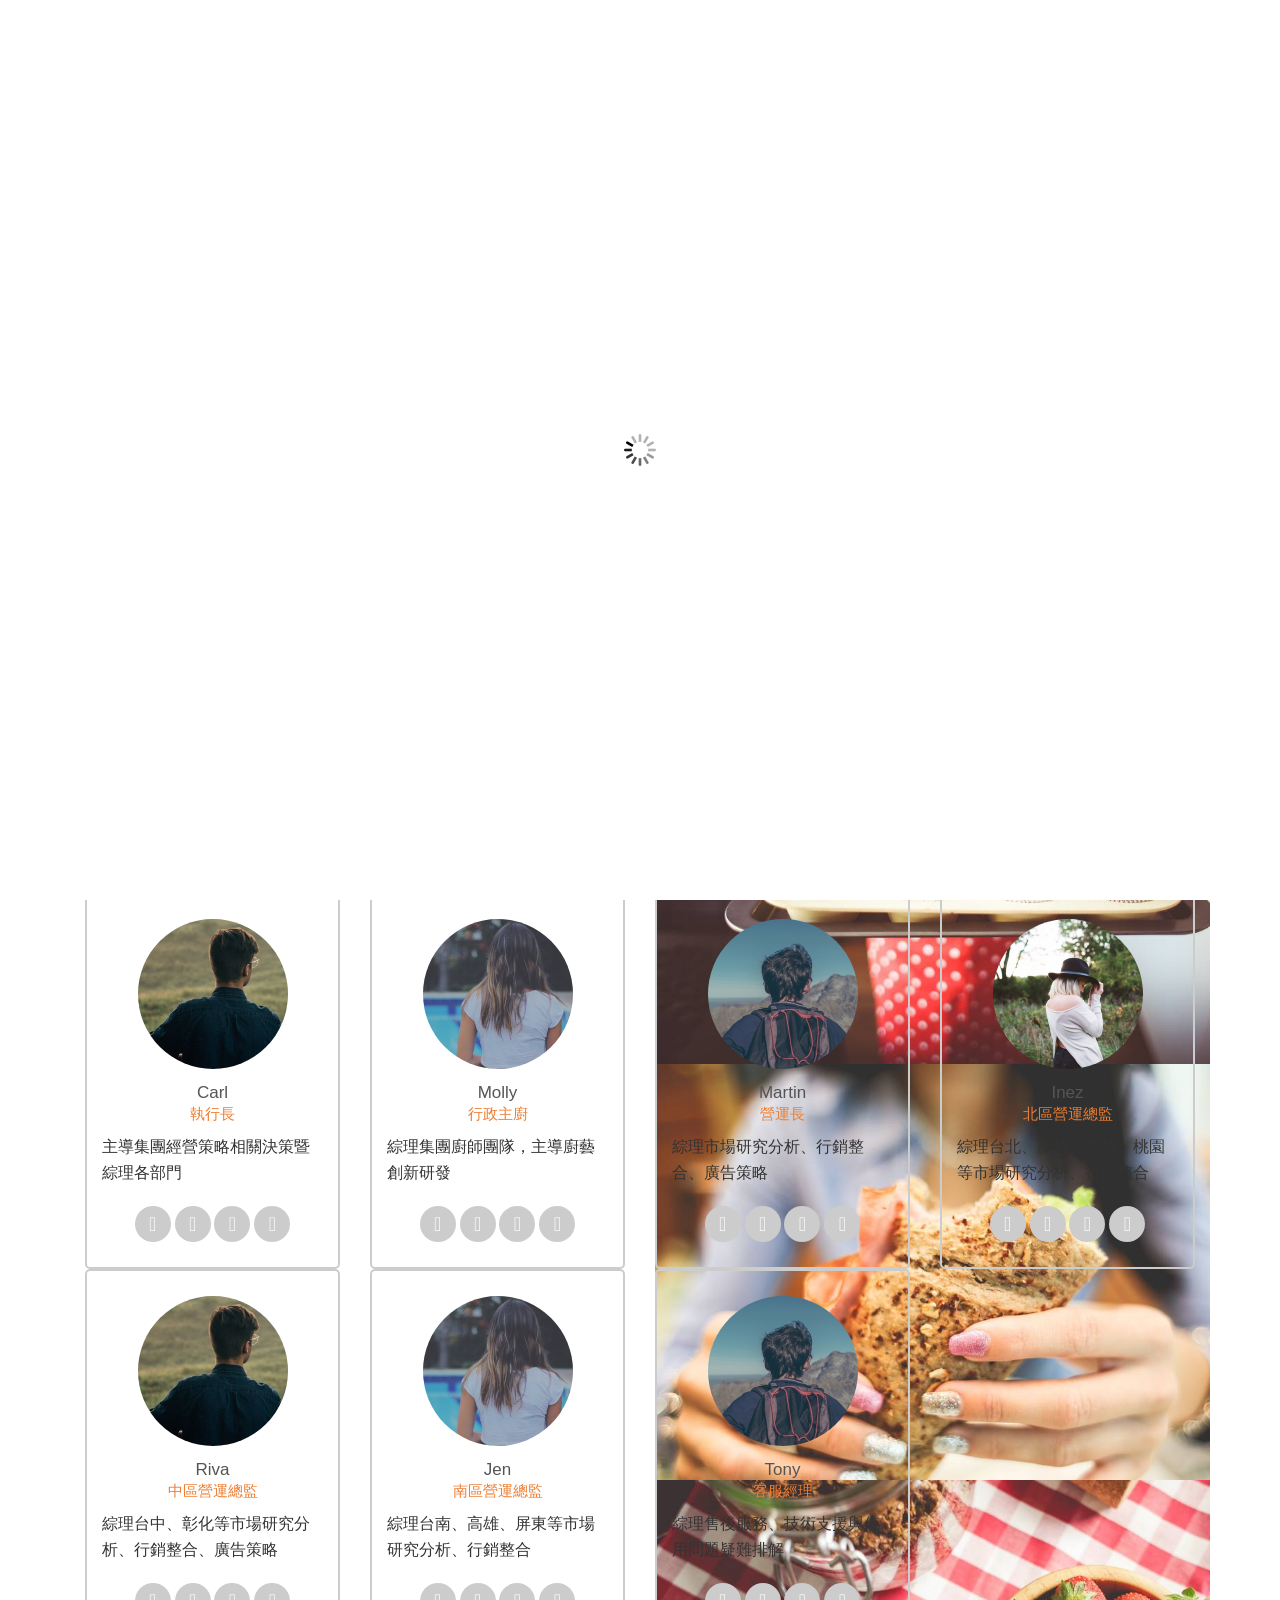
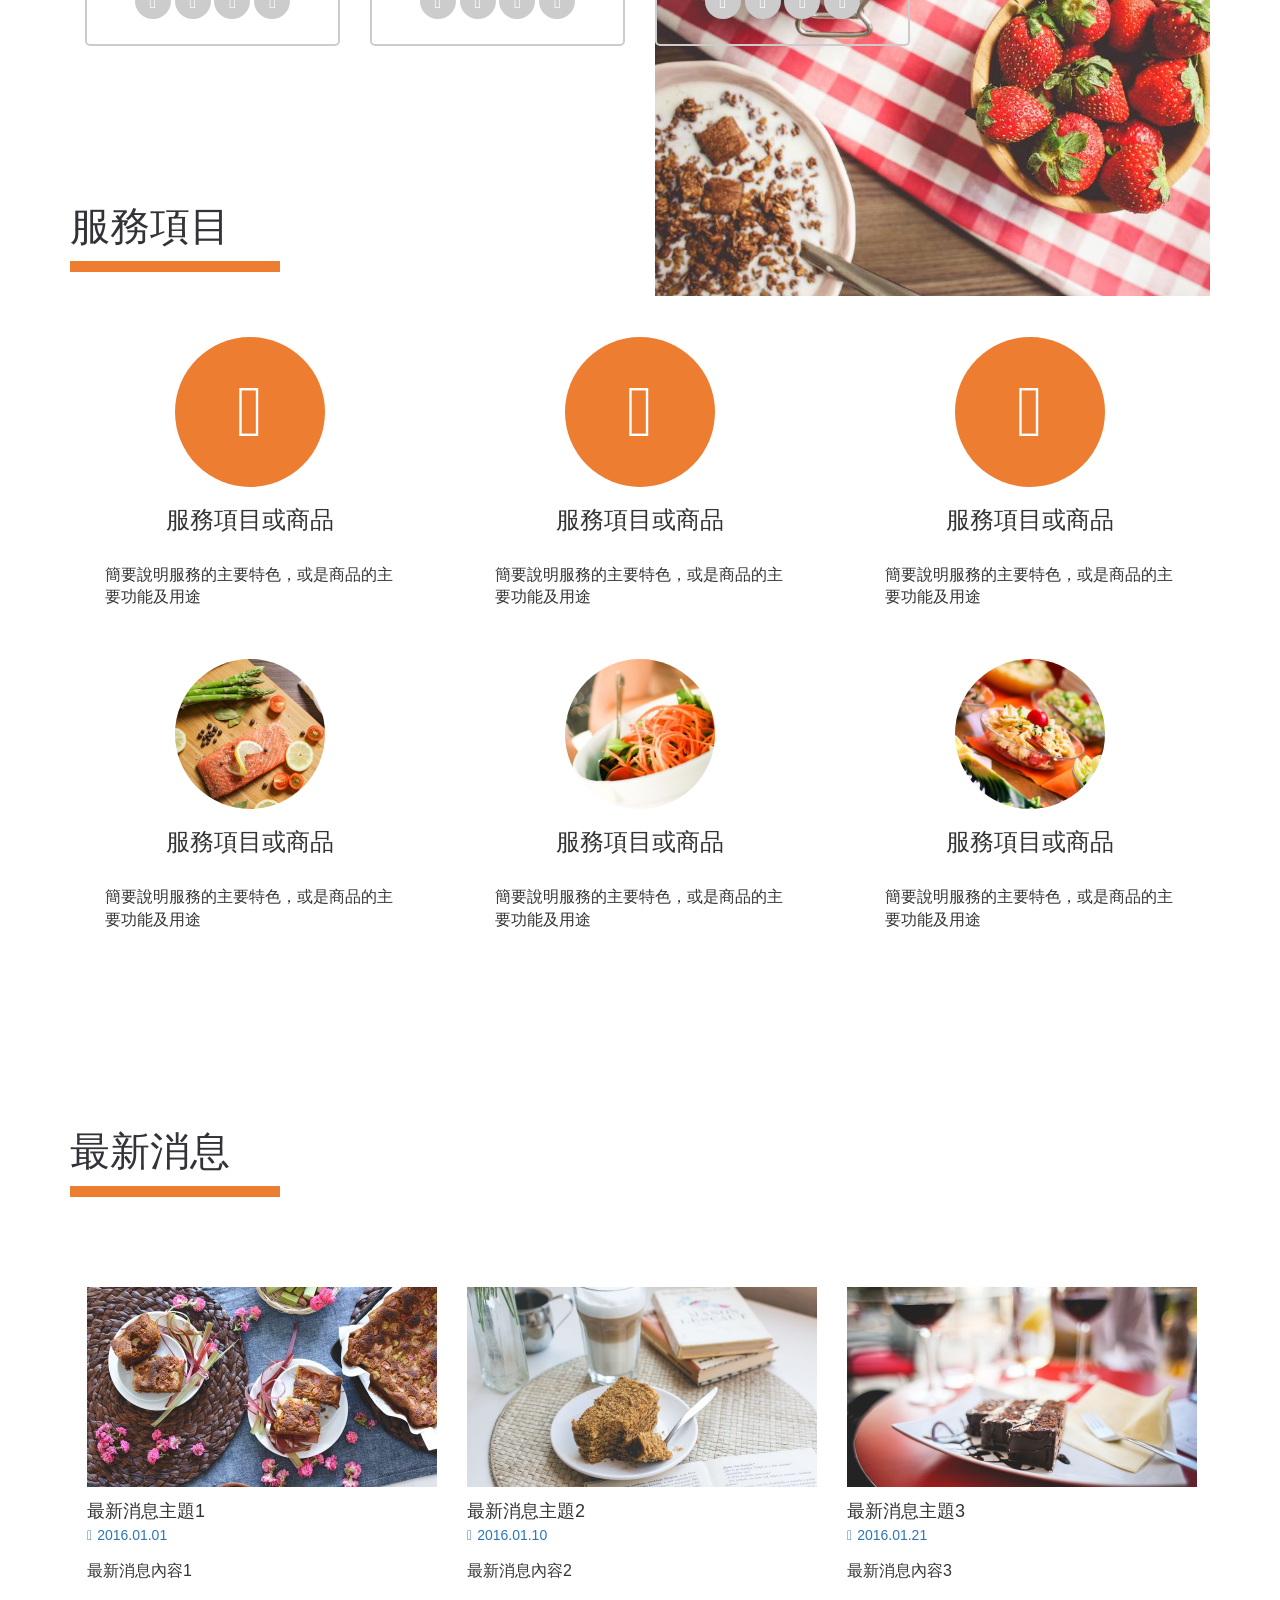
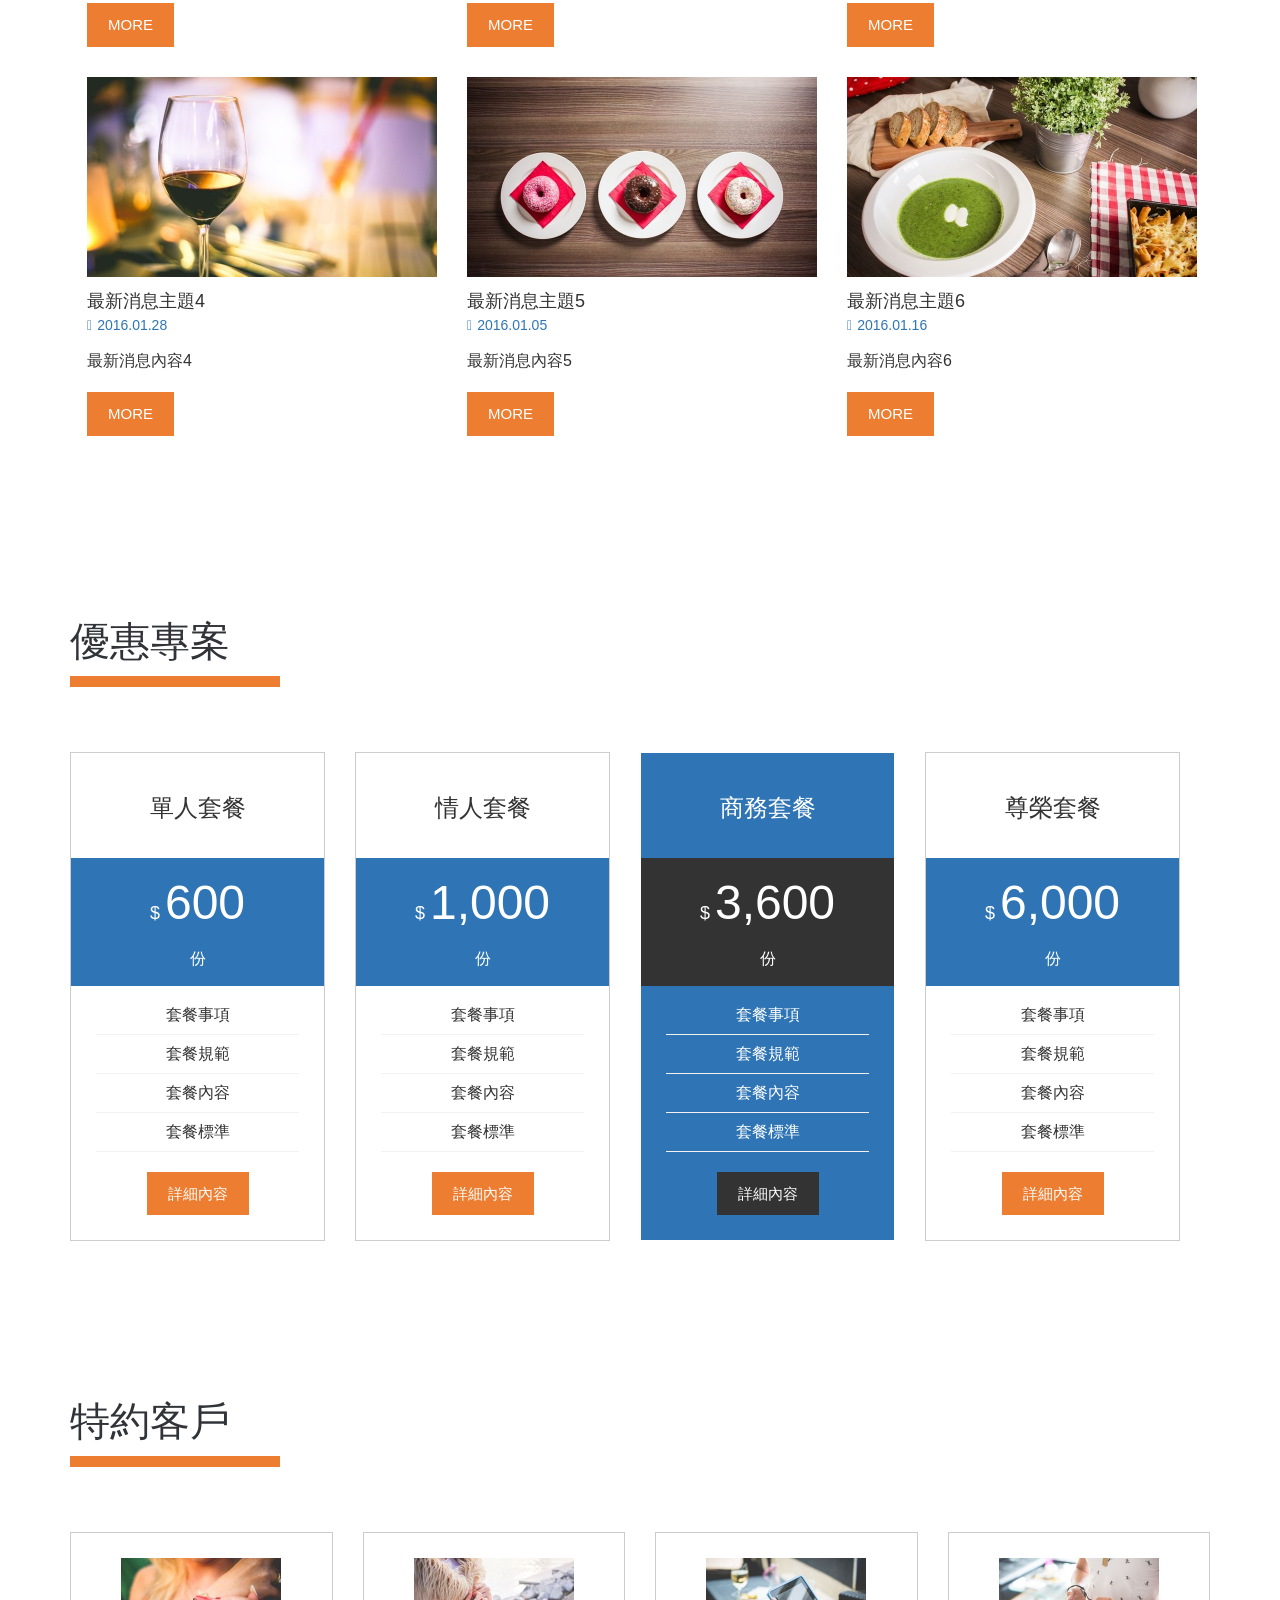
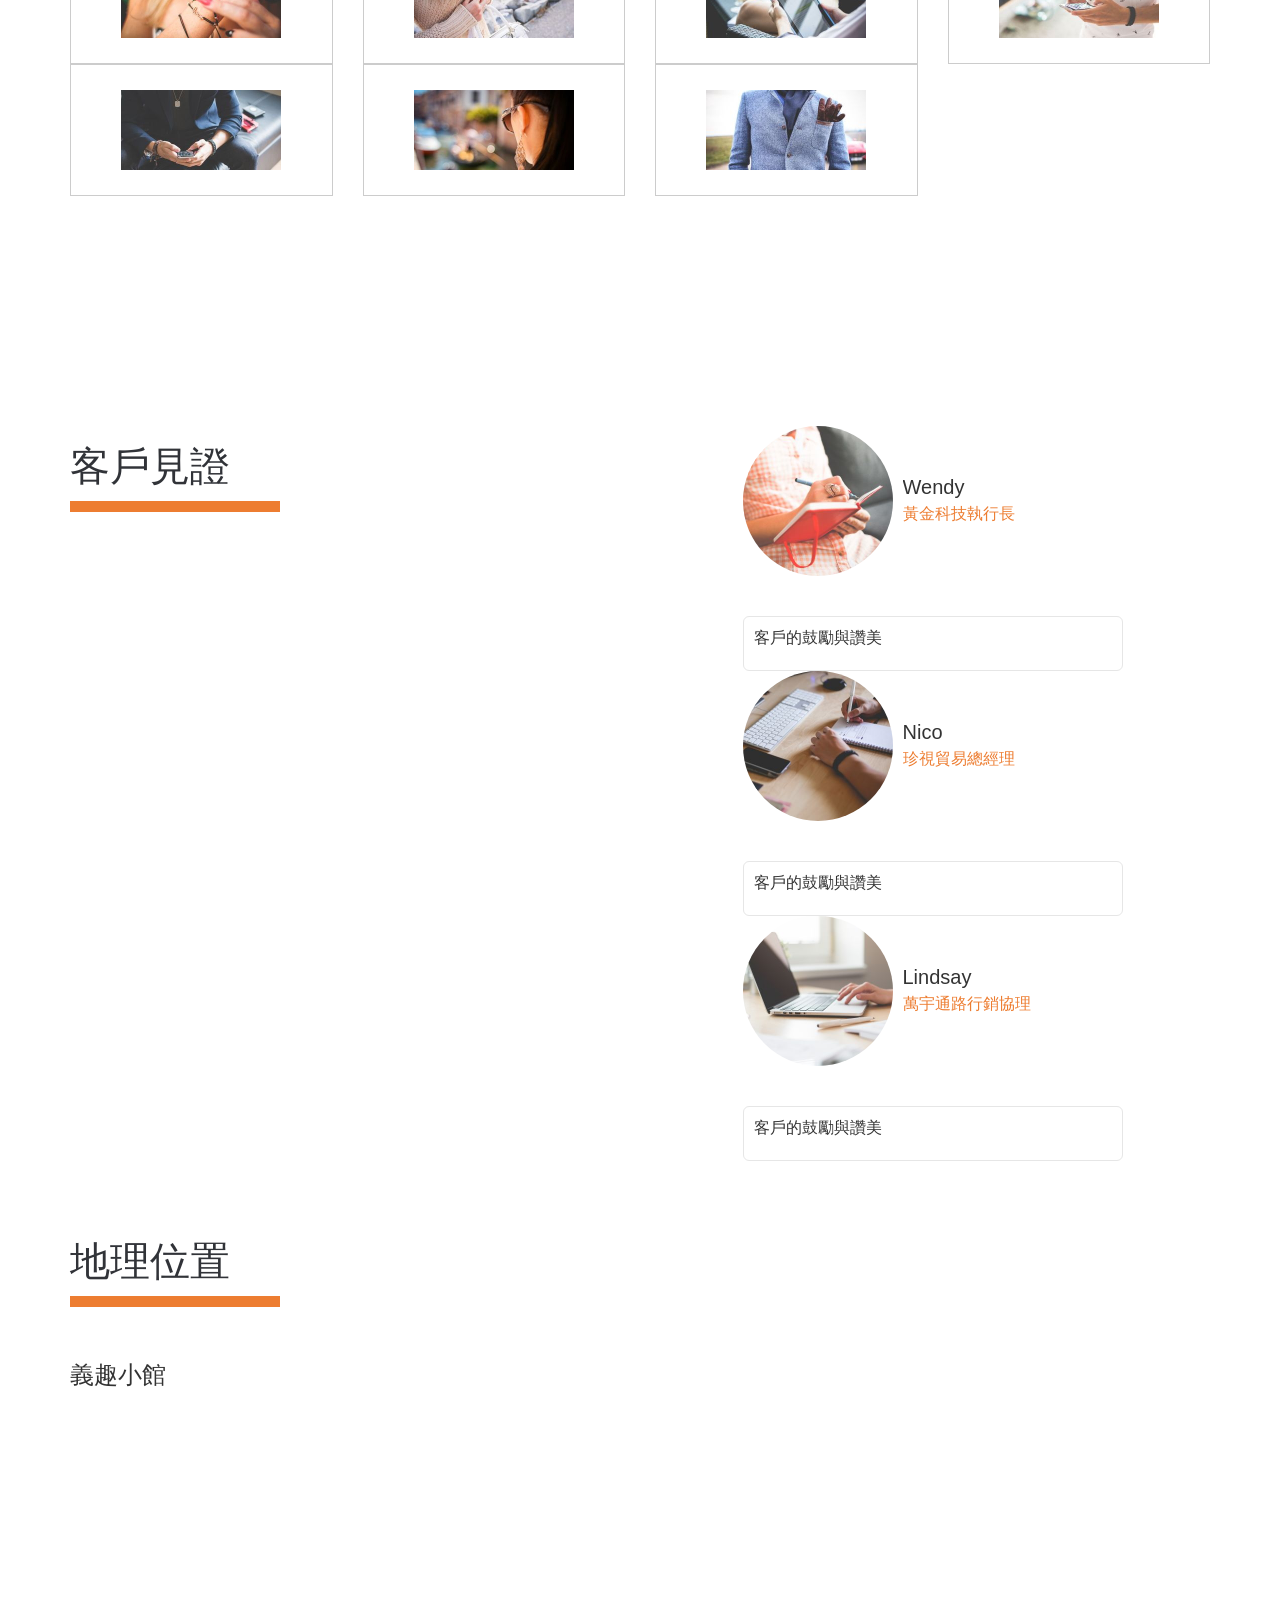
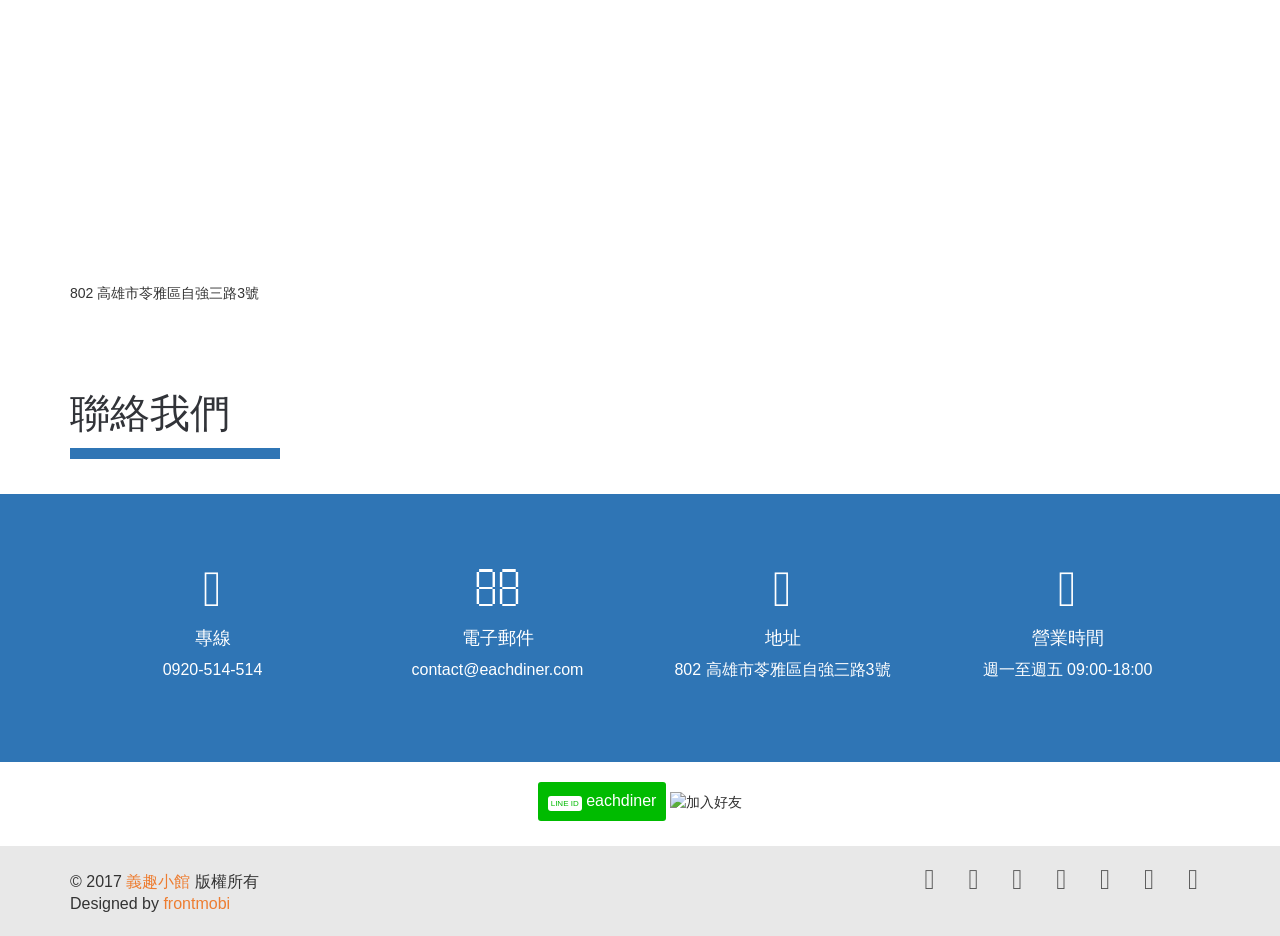
==== commit c1ff77ba: "Modify navbar and home style" ====
--- a/bs3/index.html
+++ b/bs3/index.html
@@ -26,7 +26,7 @@
 
     <header id="header">
         <div class="menu-area">
-            <nav class="navbar navbar-default navbar-fixed-top" role="navigation">
+            <nav class="navbar navbar-default navbar-fixed-top past-main" role="navigation">
                 <div class="container">
                     <div class="navbar-header">
                         <button type="button" class="navbar-toggle collapsed" data-toggle="collapse" data-target="#navbar" aria-expanded="false" aria-controls="navbar">
--- a/static/bs3/css/bs3.min.css
+++ b/static/bs3/css/bs3.min.css
@@ -1 +1 @@
-body,button,html,input,select,textarea{font-family:"Helvetica Neue",Helvetica,Arial,"Microsoft JhengHei","Microsoft YaHei","Meiryo UI",Meiryo,sans-serif}body,html{overflow-x:hidden!important}ul{padding:0;margin:0;list-style:none}a{text-decoration:none;color:#2f2f2f}a:focus{outline:0;text-decoration:none}h2{color:#313338;font-size:2em;font-weight:400;line-height:57px;margin:0;padding-bottom:10px;text-transform:uppercase}img{border:none}#preloader{position:fixed;top:0;left:0;right:0;bottom:0;background-color:#fff;z-index:99999}#status{width:200px;height:200px;position:absolute;left:50%;top:50%;background-image:url(/static/images/preloader.gif);background-size:32px 32px;background-repeat:no-repeat;background-position:center;margin:-100px 0 0 -100px}.img-qrcode{text-align:center;padding:40px 0}.img-qrcode img{width:100px;height:100px}.modal-custom .modal-body,.modal-custom .modal-footer,.modal-custom .modal-header{background-color:#fff}.modal-custom .modal-header{color:#fff;padding:9px 15px;background-color:#333}.modal-custom .modal-header .title{color:#fff}.modal-custom .modal-footer{border:1px solid transparent}.modal-custom .close{float:right;font-size:36px;font-weight:400;line-height:30px;color:#eee;text-shadow:0 0 0 transparent;opacity:1}.modal-custom .close:focus,.modal-custom .close:hover{color:#fff;text-decoration:none;cursor:pointer;opacity:1}.btn-close{color:#fff;background-color:#5b5b5b;border-color:#5b5b5b}.btn-close.active,.btn-close:active,.btn-close:focus,.btn-close:hover{color:#fff;background-color:#4e4e4e;border-color:#424242}#header{float:left;display:inline;width:100%;position:relative}.menu-area{position:absolute;left:0;right:0;top:0}.navbar-default{background-color:transparent;border-color:transparent;margin-top:0;padding:12px 0}.past-main{background-color:rgba(0,0,0,.8);margin-top:0;padding:6px 0;-webkit-transition:all .5s ease 0s;-o-transition:all .5s ease 0s;transition:all .5s ease 0s}#navbar{overflow-x:hidden}.navbar-brand{color:#fff!important;font-size:24px;font-weight:400}.navbar-default .navbar-nav>.active>a,.navbar-default .navbar-nav>.active>a:focus,.navbar-default .navbar-nav>.active>a:hover{background-color:transparent}.navbar-default .navbar-nav>li>a{color:#fff;font-size:16px;text-transform:uppercase}.navbar-default .navbar-nav>li>a:hover{text-transform:uppercase}.navbar-default .navbar-nav>li>a:focus,.navbar-default .navbar-nav>li>a:hover{background-color:transparent;color:#fff}.slider_list{float:left;display:inline;width:100%;position:relative}.slider_overlay{background:none repeat scroll 0 0 #333;height:100%;opacity:.5;position:absolute;right:0;top:0;width:100%;z-index:9}.slider_caption{margin-top:12%;padding:0 13%;position:relative;text-align:center;z-index:999}.slider_caption>h2{color:#fff;font-size:48px;line-height:48px;font-weight:400;margin:0 auto 10px;padding-bottom:8px;text-align:center;text-transform:uppercase;width:90%}.slider_caption>p{color:#fff;font-size:20px}.slider_caption>a{margin-top:30px}.slider_btn{padding:10px 15px;border:2px solid #fff;color:#fff;font-size:20px;display:inline-block;text-transform:uppercase}.slider_btn:focus,.slider_btn:hover{text-decoration:none}.about-area{background-color:#fff;display:inline;float:left;width:100%;padding:80px 0}.about-area .heading h2{border-bottom:11px solid #ed7d31}.about_list{float:left;display:inline;width:100%;min-height:200px}.heading{float:left;display:inline;width:100%}.heading h2{display:inline-block;margin-bottom:35px;padding-bottom:15px;padding-right:50px;font-size:40px;line-height:40px}.heading p{font-size:16px;line-height:28px;font-weight:400}.about_content{float:left;display:inline;width:100%;padding:50px 0}.about_featured{float:left;display:inline;width:100%}.panel-group .panel{background-color:#fff;border-radius:0;margin-bottom:0;box-shadow:none;color:#333}.panel-group .panel .panel-title{color:#333}.panel-group .panel+.panel{margin-top:0}.panel-default{border-color:transparent}.panel-default>.panel-heading{background-color:transparent;color:#333;border:0 none!important;padding:5px 15px}.panel-title{border-bottom:1px solid #ccc;color:#222;font-size:20px;font-weight:400;text-transform:uppercase}.panel-title a{display:block;text-decoration:none;padding-bottom:10px}.panel-default .in{padding-left:10px;margin-left:20px;border-left:5px solid #ed7d31}.panel-title a span{margin-right:5px}.panel-body{border-top-color:transparent!important;padding:0 15px;margin:10px 0}.panel-body.body-text{font-size:16px}.about_slider{float:left;display:inline;width:100%;height:350px}.single_item{float:left;display:inline;width:100%;height:100%}.single_item img{max-width:100%}.about_slider .slick-dots li button:before{content:"•";font-size:64px;color:#ed7d31}.about_slider .slick-dots li.slick-active button:before{opacity:.85}.heading h3{color:#fff;display:inline-block;float:left;font-size:40px;margin:0 0 40px;padding-bottom:10px;text-transform:uppercase;font-weight:400;line-height:40px}div[data-dimension]{float:none;margin:0 auto}.circle-text{color:#fff}.single_skill{float:left;display:block;width:100%;text-align:center}.single_skill>h4{color:#fff;font-size:20px;font-weight:400}.services-area{background-color:#fff;display:inline;float:left;padding:80px 0 70px;width:100%}.service_list{float:left;display:inline;width:100%;margin-top:30px}.single_service{display:inline;float:left;width:100%;padding:0 35px;margin-bottom:40px}.service_iconarea{text-align:center;margin-bottom:10px}.service_iconarea img{width:150px;height:150px}.service_icon{border-radius:100%;color:#fff;font-size:72px;height:150px;line-height:120px;padding:15px 0;width:150px;-webkit-transition:all .5s;-o-transition:all .5s;transition:all .5s}.single_service>h2{text-align:center}.single_service>h2 span{border-radius:100%;color:#fff;height:150px;line-height:120px;padding:15px 0;width:150px}.single_service .service_title{margin:20px 0 20px;padding-bottom:10px;position:relative;text-align:center;text-transform:uppercase}.single_service>.service_title:after{bottom:0;content:"";height:3px;left:40%;position:relative;width:100px}.single_service .service_title a{color:#333}.single_service .service_title a:hover{color:#ed7d31;text-decoration:none}.single_service>p{font-size:16px}.team-area{float:left;display:inline;width:100%;padding:80px 0}.team_list{float:left;display:inline;width:100%}.team_slider{float:left;display:inline;width:100%}.team_slider .slick-next,.team_slider .slick-prev{height:40px}.single_team{border:2px solid #ccc;border-radius:5px;display:inline;float:left;padding:25px 15px;text-align:center;width:100%}.team_img{float:left;display:block;width:100%}.team_img img{border-radius:100%;height:150px;margin:0 auto 15px;width:150px}.single_team h5{color:#555;font-weight:400;margin-bottom:0;margin-top:18px;font-size:17px}.single_team span{display:inline-block;font-size:15px;font-weight:400;margin-bottom:10px;text-transform:uppercase}.single_team p{line-height:26px;font-size:16px}.team_social{float:left;display:inline;width:100%;margin-top:10px}.team_social a{color:#fff;font-size:20px;display:inline-block;background:#ccc;width:36px;height:36px;line-height:36px;border-radius:50%;-webkit-transition:all .5s;-o-transition:all .5s;transition:all .5s}.pricing-area{background:none repeat scroll 0 0 #fff;display:inline;float:left;padding:80px 0;width:100%}.pricing_list{display:inline;float:left;margin-top:30px;width:100%}.single_price{display:inline;float:left;text-align:center;width:100%;border:1px solid #ccc;background:#fff;padding:5px 0}.single_price>h3{font-size:24px;font-weight:400;line-height:100px;margin:0;text-transform:uppercase}.single_price .price{color:#fff;padding:15px 0}.single_price .price>h4{font-size:48px;font-weight:400;line-height:60px;margin:0 0 5px}.single_price .price>h4>span{font-size:18px}.single_price .price>span{font-size:16px}.price_features{padding:10px 25px}.price_features li{border-bottom:1px solid #f2f2f2;display:block;font-size:16px;line-height:18px;padding:10px 0;text-transform:uppercase}.more_btn,.price_btn{color:#fff!important;display:inline-block;font-size:15px;font-weight:400;margin-bottom:20px;margin-top:10px;padding:10px 20px;text-transform:uppercase;-webkit-transition:all .5s;-o-transition:all .5s;transition:all .5s}.more_btn:hover,.price_btn:hover{text-decoration:none;outline:0;background-color:#fff}.business_price{border:1px solid #fff;color:#fff}.business_price .price{background-color:#333!important;border-bottom:0 solid #fff;border-top:0 solid #fff}.business_price .price_btn{color:#fff;border-color:#333;background-color:#333}.news-area{float:left;display:inline;width:100%;padding:80px 0}.news_content{display:inline;float:left;margin-top:50px;width:100%}.post_commentbox{display:inline;float:left;width:100%}.news_slider{float:left;display:inline;width:100%}.single_post{float:left;display:inline;width:100%;margin:5px 2px}.news_img{display:inline;float:left;width:100%}.single_post h3{float:left;font-size:18px;line-height:18px;margin-bottom:5px;margin-top:15px;text-transform:uppercase;width:100%}.post_commentbox{float:left;display:inline;width:100%;margin-bottom:15px}.post_commentbox a,.post_commentbox span{color:#2f75b5;font-size:14px;margin-right:5px}.post_commentbox a>i,.post_commentbox span>i{margin-right:5px}.single_post p{font-size:16px}.read_more{font-size:15px;display:inline-block;min-height:25px}.read_more:focus,.read_more:hover{text-decoration:none;outline:0}.news_slider .slick-prev{border-radius:5px 0 0 5px;color:#fff;height:30px;left:92%;right:0;top:-38px;border-radius:0;padding:5px 10px;-webkit-transition:all .5s;-moz-transition:all .5s;-ms-transition:all .5s;-o-transition:all .5s;transition:all .5s}.news_slider .slick-next{border-radius:0 5px 5px 0;color:#fff;right:15px;height:30px;top:-38px;border-radius:0;padding:5px 10px;-webkit-transition:all .5s;-moz-transition:all .5s;-ms-transition:all .5s;-o-transition:all .5s;transition:all .5s}.news_slider .slick-next:hover,.news_slider .slick-prev:hover{opacity:.7}.testimonials-area{background:none repeat scroll 0 0 #fff;display:inline;float:left;padding:80px 0;width:100%}.testimonials-area .heading{margin-top:20px}.testimonial_customer{float:left;display:inline;width:100%}.testimonial_slider{float:left;display:inline;width:100%}.testimonial_slider>li{width:380px;margin:0 auto}.testi_media{margin:0 auto!important}.testi_media .media-body{vertical-align:middle}.media-heading{font-size:20px}.testi_media .media-body span{font-size:16px;font-weight:400;text-transform:uppercase}.testi_media .media-left{padding-right:10px}.testi_img img{border-radius:100%;height:150px;width:150px}.testi_content{background-color:#fff;border:1px solid #e6e6e6;border-radius:6px;margin:40px auto 0;padding:10px;position:relative;width:100%}.testi_content{font-size:16px}.testi_content:before{background-position:center center;background-repeat:no-repeat;content:"";height:22px;left:30%;position:absolute;top:-22px;width:32px}.testimonial_slider .slick-dots li{border:1px solid #ed7d31;color:#fff;cursor:pointer;display:inline-block;height:20px;line-height:102px;margin:0 5px;padding:5px 5px;position:relative;width:34px}.testimonial_slider .slick-dots li button:before{content:none}.testimonial_slider .slick-dots li button{background:none repeat scroll 0 0 #ccc;height:8px;padding:0;width:22px}.portfolio-area{display:inline;float:left;padding:80px 0 150px;width:100%}.portfolio_content{float:left;display:inline;width:100%;margin-top:30px}.portfolio_slider{float:left;display:inline;width:100%}.single_client{border:1px solid #ccc;display:inline;float:left;text-align:center;width:100%;padding:25px 0}.single_client img{margin:0 auto;width:160px;height:80px}.portfolio_slider .slick-prev{border-radius:5px 0 0 5px;color:#fff;height:40px;left:46.5%;top:160%}.portfolio_slider .slick-next{border-radius:0 5px 5px 0;color:#fff;right:46.5%;top:160%;height:40px}.contact-area{background:none repeat scroll 0 0 #fff;display:inline;float:left;padding:80px 0 0;width:100%}.contact-area .heading h2{border-bottom:11px solid #2f75b5}.contact_content{display:inline;float:left;margin-top:30px;width:100%;padding-bottom:30px}.contact_feature{float:left;display:inline;width:100%;position:relative;z-index:999}.single_contact_feaured{border:0 solid #ccc;display:inline;float:left;padding:20px 10px;text-align:center;width:100%}.single_contact_feaured>i{font-size:50px;line-height:50px;margin-bottom:5px;color:#fff}.single_contact_feaured>h4{font-size:18px;text-transform:uppercase;font-weight:400;color:#fff}.single_contact_feaured>p{color:#fff;font-size:16px}.single_contact_feaured a{color:#fff;font-size:16px}.contactFeature-section{background-color:#2f75b5;background-repeat:no-repeat;background-size:100% 100%;position:relative;float:left;display:block;width:100%;padding:50px 0;color:#fff}#footer{float:left;display:inline;width:100%;padding:20px;background-color:#e8e8e8}.footer_left{float:left;display:inline;width:100%}.footer_left>p{font-size:16px;color:#333;margin-bottom:0;margin-top:5px}.footer_left>p a{font-weight:400}.footer_right{float:left;display:inline;width:100%}.social_nav{text-align:right}.social_nav li{display:inline-block}.social_nav li a{color:#555!important;display:inline-block;height:30px;margin-left:5px;text-align:center;width:35px;line-height:28px}.footer_left>p a{color:#ed7d31;font-weight:400}.line-area{top:20px;margin:40px;text-align:center;display:inline}.line-id{font-size:16px;font-weight:400;color:#fff;background-color:#0b0;padding:8px 10px;border-radius:3px}.line-id span{color:#0b0;font-size:8px!important;background-color:#fff;padding:3px;border-radius:3px}.fa-facebook-official:hover{color:#3b5998}.fa-google-plus-official:hover{color:#dd4b39}.fa-youtube-square:hover{color:#cc181e}.fa-youtube-play:hover{color:#cc181e}.fa-weibo:hover{color:#df2029}.fa-twitter-square:hover{color:#55acee}.fa-linkedin-square:hover{color:#0077b5}@media(max-width:1199px){#slides{height:56.25vw!important}.slider_caption>h2{width:100%}.news_slider .slick-prev{left:91%}#map_canvas{height:404px}@-moz-document url-prefix(){#map_canvas{height:404px}}.slider_caption{margin-top:25%}.subscribe_mail{width:76%}.subscr_btn{width:24%}}@media(max-width:991px){.navbar-default .navbar-nav>li>a{font-size:16px;padding:16px 6px}.navbar-brand{font-size:20px}.slider_caption>h2{font-size:36px;line-height:36px}.slider_caption>p{font-size:18px}.about_list{padding-bottom:80px}.about_slider{margin-top:30px}.single_item{text-align:center}.single_item img{display:inline-block}.single_service .service_title{font-size:18px}.single_service>.service_title:after{left:33%}.single_price>h3{font-size:20px;line-height:80px}.single_price .price>h4{font-size:50px;line-height:50px}.price_features li{font-size:13px;line-height:15px}.more_btn,.price_btn{font-size:13px;padding:10px 15px}.news_slider .slick-prev{left:88.5%}.testi_content{width:100%}.portfolio_slider .slick-prev{left:45%}.portfolio_slider .slick-next{right:45%}.subscr_btn{font-size:15px}.single_contact_feaured{margin-bottom:30px}}@media(max-width:767px){#status{background-size:32px 32px;background-repeat:no-repeat}.navbar-collapse{background-color:#222;opacity:.9}.main_nav{text-align:center}.navbar-default .navbar-nav>li>a{font-size:18px;padding:8px 6px}.navbar-default .navbar-toggle{margin-right:2em;float:left;margin-left:10px}.navbar-default .navbar-toggle .icon-bar{background-color:#fff}.navbar-default .navbar-toggle:focus,.navbar-default .navbar-toggle:hover{background-color:#222;opacity:.9}.slider_caption{margin-top:15%}.slider_caption>h2{font-size:28px;line-height:28px}.slider_caption>p{font-size:15px}.slider_btn{font-size:18px}.heading h2{font-size:30px;line-height:30px}.skills_list{background-size:cover}.single_skill{width:50%;margin-bottom:22px}.counter{width:50%;float:left}.counter_section{background-size:cover}.portfolio_list{padding:60px 15px 0}.wagwep-container ul#portfolio-filter a{margin:0 5px 5px 0;padding:6px 10px;font-size:12px}.single_price{margin-bottom:30px}.single_price>h3{font-size:24px;line-height:100px}.single_price .price>h4{font-size:60px;line-height:60px}.price_features li{font-size:15px;line-height:18px}.more_btn,.price_btn{font-size:15px;padding:10px 20px}.single_post h3{font-size:15px;line-height:15px}.testi_content:before{left:35%}.single_client{padding:18px 10px}.single_client>img{max-width:100%}.contact_map{margin-top:30px}.contactFeature-section{background-size:cover}.subscribe_form{margin:0 auto;width:85%}.team_social a{font-size:18px;height:36px;line-height:36px;width:36px}.news_slider .slick-prev{left:86.5%}.og-close{z-index:999}.about-area{padding:50px 0}.services-area{padding:50px 0 50px}.team-area{padding:50px 0}.pricing-area{padding:50px 0}.news-area{padding:50px 0}.testimonials-area{padding:50px 0}#clients{padding:50px 0 100px}#contact{padding:50px 0 0}#subscribe{padding:50px 0}.social_nav{margin-top:20px;text-align:center}.footer_left{text-align:center}.single_service>.service_title:after{left:41%}.wagwep-container ul#portfolio-filter li{width:auto}.wagwep-container ul#portfolio-filter a{text-indent:0}.contactFeature-section a{color:#fff}.modal-custom .close{font-size:30px;line-height:24px}}@media(max-width:480px){.slider_caption{margin-top:20%}.slider_caption>h2{font-size:20px;line-height:20px;margin-bottom:0}.slider_caption>p{font-size:14px}.slider_caption>a{font-size:15px;margin-top:20px;padding:8px 10px}.wagwep-container ul#portfolio-filter li{width:auto}.wagwep-container ul#portfolio-filter a{font-size:10px;margin:0 0 2px;padding:5px;text-align:center;text-indent:0}.news_slider .slick-prev{left:81.5%}.portfolio_slider .slick-prev{left:43%}.portfolio_slider .slick-next{right:43%}.subscribe_form{width:100%}.footer_left{text-align:center}.footer_right{margin-top:20px}.social_nav{text-align:center}.testi_content:before{left:30%}.single_service>.service_title:after{left:38%}.wagwep-container ul#portfolio-filter{padding:0 3%}.modal-custom .close{font-size:30px;line-height:24px}}@media(max-width:360px){.slider_caption{margin-top:28%}.slider_caption>a{margin-top:10px}.slider_caption>h2{font-size:18px;line-height:18px}.panel-title{font-size:17px}.aboutStaticPath{padding-bottom:0}.about_slider{height:auto}.single_skill{margin-bottom:25px;width:100%}.heading h3{font-size:20px;line-height:25px;margin:0 0 30px}.counter{width:100%;margin-bottom:15px}.news_slider .slick-prev{left:75.5%}.portfolio_slider .slick-prev{left:40%}.portfolio_slider .slick-next{right:40%}.subscribe_mail{width:70%;font-size:15px}.subscr_btn{width:29%;font-size:15px}.heading h2{font-size:25px;line-height:30px}.single_service>.service_title:after{left:32%}.modal-custom .close{font-size:30px;line-height:24px}}.navbar-brand>span{color:#ed7d31}.navbar-default .navbar-nav>.active>a,.navbar-default .navbar-nav>.active>a:focus,.navbar-default .navbar-nav>.active>a:hover{color:#ed7d31}.navbar-default .navbar-nav>li>a:hover{color:#ed7d31}.slider_btn:focus,.slider_btn:hover{border-color:#ed7d31;color:#ed7d31}.slides-pagination a{border:2px solid #ed7d31}.heading h2{border-bottom:11px solid #ed7d31}.panel-title a:hover{color:#ed7d31}.panel-title a span{color:#ed7d31}.service_icon{background-color:#ed7d31}.single_service:hover .service_icon{color:#ed7d31;border:2px solid #ed7d31;background-color:#fff}.single_service:hover .service_title{color:#ed7d31}.single_service>.service_title:after{background-color:#ed7d31}.heading h3{border-bottom:5px solid #ed7d31}.single_team span{color:#ed7d31}.team_social a:focus,.team_social a:hover{background-color:#ed7d31}.slick-next,.slick-prev{background-color:#ed7d31}.single_price .price{background-color:#2f75b5}.more_btn,.price_btn{background-color:#ed7d31;border:1px solid #ed7d31}.more_btn:hover,.price_btn:hover{color:#ed7d31!important}.business_price{background-color:#2f75b5!important}.business_price .price_btn:hover{color:#333!important;background-color:#fff;border-color:transparent}.post_commentbox a:hover{color:#ed7d31}.read_more{color:#ed7d31}.read_more:focus,.read_more:hover{border-bottom:2px solid #ed7d31}.testi_media .media-body span{color:#ed7d31}.testimonial_slider .slick-dots li.slick-active button{background:none repeat scroll 0 0 #ed7d31}.submit_btn{background-color:#ed7d31}.submit_btn:hover{color:#ed7d31;border-color:#ed7d31}.form-control:focus{border-color:#ed7d31}.wagwep-container ul#portfolio-filter a:hover{background-color:#ed7d31}.wagwep-container ul#portfolio-filter li.current a{background:#ed7d31}.subscr_btn{background-color:#ed7d31}+body,button,html,input,select,textarea{font-family:"Helvetica Neue",Helvetica,Arial,"Microsoft JhengHei","Microsoft YaHei","Meiryo UI",Meiryo,sans-serif}body,html{overflow-x:hidden!important}ul{padding:0;margin:0;list-style:none}a{text-decoration:none;color:#2f2f2f}a:focus{outline:0;text-decoration:none}h2{color:#313338;font-size:2em;font-weight:400;line-height:57px;margin:0;padding-bottom:10px;text-transform:uppercase}img{border:none}.no-display{display:none}#preloader{position:fixed;top:0;left:0;right:0;bottom:0;background-color:#fff;z-index:99999}#status{width:200px;height:200px;position:absolute;left:50%;top:50%;background-image:url(/static/images/preloader.gif);background-size:32px 32px;background-repeat:no-repeat;background-position:center;margin:-100px 0 0 -100px}.img-qrcode{text-align:center;padding:40px 0}.img-qrcode img{width:100px;height:100px}.modal-custom .modal-body,.modal-custom .modal-footer,.modal-custom .modal-header{background-color:#fff}.modal-custom .modal-header{color:#fff;padding:9px 15px;background-color:#333}.modal-custom .modal-header .title{color:#fff}.modal-custom .modal-footer{border:1px solid transparent}.modal-custom .close{float:right;font-size:36px;font-weight:400;line-height:30px;color:#eee;text-shadow:0 0 0 transparent;opacity:1}.modal-custom .close:focus,.modal-custom .close:hover{color:#fff;text-decoration:none;cursor:pointer;opacity:1}.btn-close{color:#fff;background-color:#5b5b5b;border-color:#5b5b5b}.btn-close.active,.btn-close:active,.btn-close:focus,.btn-close:hover{color:#fff;background-color:#4e4e4e;border-color:#424242}#header{float:left;display:inline;width:100%;position:relative}.menu-area{position:absolute;left:0;right:0;top:0}.navbar-default{background-color:transparent;border-color:transparent;margin-top:0;padding:12px 0}.past-main{background-color:rgba(0,0,0,.6);margin-top:0;padding:6px 0;-webkit-transition:all .5s ease 0s;-o-transition:all .5s ease 0s;transition:all .5s ease 0s}#navbar{overflow-x:hidden}.navbar-brand{color:#fff!important;font-size:24px;font-weight:400}.navbar-default .navbar-nav>.active>a,.navbar-default .navbar-nav>.active>a:focus,.navbar-default .navbar-nav>.active>a:hover{background-color:transparent}.navbar-default .navbar-nav>li>a{color:#fff;font-size:16px;text-transform:uppercase}.navbar-default .navbar-nav>li>a:hover{text-transform:uppercase}.navbar-default .navbar-nav>li>a:focus,.navbar-default .navbar-nav>li>a:hover{background-color:transparent;color:#fff}.slider_list{float:left;display:inline;width:100%;position:relative}.slider_overlay{background:#333;height:100%;opacity:.5;position:absolute;right:0;top:0;width:100%;z-index:9}.slider_caption{margin-top:12%;padding:0 13%;position:relative;text-align:center;z-index:999}.slider_caption>h2{color:#fff;font-size:48px;line-height:48px;font-weight:400;margin:0 auto 10px;padding-bottom:8px;text-align:center;text-transform:uppercase;width:90%}.slider_caption>p{color:#fff;font-size:20px}.slider_caption>a{margin-top:30px}.slider_btn{padding:10px 15px;border:2px solid #fff;color:#fff;font-size:20px;display:inline-block;text-transform:uppercase}.jumbotron-second{background-color:#2f75b5;height:40vh}.jumbotron-second h1,.jumbotron-second h2,.jumbotron-second p{color:#fff}.jumbotron-second h1{margin-top:100px}.about-area{background-color:#fff;display:inline;float:left;width:100%;padding:80px 0}.about-area .heading h2{border-bottom:11px solid #ed7d31}.about_list{float:left;display:inline;width:100%;min-height:200px}.heading{float:left;display:inline;width:100%}.heading h2{display:inline-block;margin-bottom:35px;padding-bottom:15px;padding-right:50px;font-size:40px;line-height:40px}.heading p{font-size:16px;line-height:28px;font-weight:400}.about_content{float:left;display:inline;width:100%;padding:50px 0}.about_featured{float:left;display:inline;width:100%}.panel-group .panel{background-color:#fff;border-radius:0;margin-bottom:0;box-shadow:none;color:#333}.panel-group .panel .panel-title{color:#333}.panel-group .panel+.panel{margin-top:0}.panel-default{border-color:transparent}.panel-default>.panel-heading{background-color:transparent;color:#333;border:0!important;padding:5px 15px}.panel-title{border-bottom:1px solid #ccc;color:#222;font-size:20px;font-weight:400;text-transform:uppercase}.panel-title a{display:block;text-decoration:none;padding-bottom:10px}.panel-default .in{padding-left:10px;margin-left:20px;border-left:5px solid #ed7d31}.panel-title a span{margin-right:5px}.panel-body{border-top-color:transparent!important;padding:0 15px;margin:10px 0}.panel-body.body-text{font-size:16px}.about_slider{float:left;display:inline;width:100%;height:350px}.single_item{float:left;display:inline;width:100%;height:100%}.single_item img{max-width:100%}.about_slider .slick-dots li button:before{content:"•";font-size:64px;color:#ed7d31}.about_slider .slick-dots li.slick-active button:before{opacity:.85}.heading h3{color:#fff;display:inline-block;float:left;font-size:40px;margin:0 0 40px;padding-bottom:10px;text-transform:uppercase;font-weight:400;line-height:40px}div[data-dimension]{float:none;margin:0 auto}.circle-text{color:#fff}.single_skill{float:left;display:block;width:100%;text-align:center}.single_skill>h4{color:#fff;font-size:20px;font-weight:400}.services-area{background-color:#fff;display:inline;float:left;padding:80px 0 70px;width:100%}.service_list{float:left;display:inline;width:100%;margin-top:30px}.single_service{display:inline;float:left;width:100%;padding:0 35px;margin-bottom:40px}.service_iconarea{text-align:center;margin-bottom:10px}.service_iconarea img{width:150px;height:150px}.service_icon{border-radius:100%;color:#fff;font-size:72px;height:150px;line-height:120px;padding:15px 0;width:150px;-webkit-transition:all .5s;-o-transition:all .5s;transition:all .5s}.single_service>h2{text-align:center}.single_service>h2 span{border-radius:100%;color:#fff;height:150px;line-height:120px;padding:15px 0;width:150px}.single_service .service_title{margin:20px 0;padding-bottom:10px;position:relative;text-align:center;text-transform:uppercase}.single_service>.service_title:after{bottom:0;content:"";height:3px;left:40%;position:relative;width:100px}.single_service .service_title a{color:#333}.single_service .service_title a:hover{color:#ed7d31;text-decoration:none}.single_service>p{font-size:16px}.team-area{float:left;display:inline;width:100%;padding:80px 0}.team_list,.team_slider{float:left;display:inline;width:100%}.team_slider .slick-next,.team_slider .slick-prev{height:40px}.single_team{border:2px solid #ccc;border-radius:5px;display:inline;float:left;padding:25px 15px;text-align:center;width:100%}.team_img{float:left;display:block;width:100%}.team_img img{border-radius:100%;height:150px;margin:0 auto 15px;width:150px}.single_team h5{color:#555;font-weight:400;margin-bottom:0;margin-top:18px;font-size:17px}.single_team span{display:inline-block;font-size:15px;font-weight:400;margin-bottom:10px;text-transform:uppercase}.single_team p{line-height:26px;font-size:16px}.team_social{float:left;display:inline;width:100%;margin-top:10px}.team_social a{color:#fff;font-size:20px;display:inline-block;background:#ccc;width:36px;height:36px;line-height:36px;border-radius:50%;-webkit-transition:all .5s;-o-transition:all .5s;transition:all .5s}.pricing-area{background:#fff;display:inline;float:left;padding:80px 0;width:100%}.pricing_list{display:inline;float:left;margin-top:30px;width:100%}.single_price{display:inline;float:left;text-align:center;width:100%;border:1px solid #ccc;background:#fff;padding:5px 0}.single_price>h3{font-size:24px;font-weight:400;line-height:100px;margin:0;text-transform:uppercase}.single_price .price{color:#fff;padding:15px 0}.single_price .price>h4{font-size:48px;font-weight:400;line-height:60px;margin:0 0 5px}.single_price .price>h4>span{font-size:18px}.single_price .price>span{font-size:16px}.price_features{padding:10px 25px}.price_features li{border-bottom:1px solid #f2f2f2;display:block;font-size:16px;line-height:18px;padding:10px 0;text-transform:uppercase}.more_btn,.price_btn{color:#fff!important;display:inline-block;font-size:15px;font-weight:400;margin-bottom:20px;margin-top:10px;padding:10px 20px;text-transform:uppercase;-webkit-transition:all .5s;-o-transition:all .5s;transition:all .5s}.more_btn:hover,.price_btn:hover{text-decoration:none;outline:0;background-color:#fff}.business_price{border:1px solid #fff;color:#fff}.business_price .price{background-color:#333!important;border-bottom:0 solid #fff;border-top:0 solid #fff}.business_price .price_btn{color:#fff;border-color:#333;background-color:#333}.news-area{float:left;display:inline;width:100%;padding:80px 0}.news_content{display:inline;float:left;margin-top:50px;width:100%}.news_slider{float:left;display:inline;width:100%}.single_post{float:left;display:inline;width:100%;margin:5px 2px}.news_img{display:inline;float:left;width:100%}.single_post h3{float:left;font-size:18px;line-height:18px;margin-bottom:5px;margin-top:15px;text-transform:uppercase;width:100%}.post_commentbox{float:left;display:inline;width:100%;margin-bottom:15px}.post_commentbox a,.post_commentbox span{color:#2f75b5;font-size:14px;margin-right:5px}.post_commentbox a>i,.post_commentbox span>i{margin-right:5px}.single_post p{font-size:16px}.read_more{font-size:15px;display:inline-block;min-height:25px}.news_slider .slick-prev{border-radius:0;color:#fff;height:30px;left:92%;right:0;top:-38px;padding:5px 10px;-webkit-transition:all .5s;-moz-transition:all .5s;-ms-transition:all .5s;-o-transition:all .5s;transition:all .5s}.news_slider .slick-next{border-radius:0;color:#fff;right:15px;height:30px;top:-38px;padding:5px 10px;-webkit-transition:all .5s;-moz-transition:all .5s;-ms-transition:all .5s;-o-transition:all .5s;transition:all .5s}.news_slider .slick-next:hover,.news_slider .slick-prev:hover{opacity:.7}.testimonials-area{background:#fff;display:inline;float:left;padding:80px 0;width:100%}.testimonials-area .heading{margin-top:20px}.testimonial_customer,.testimonial_slider{float:left;display:inline;width:100%}.testimonial_slider>li{width:380px;margin:0 auto}.testi_media{margin:0 auto!important}.testi_media .media-body{vertical-align:middle}.media-heading{font-size:20px}.testi_media .media-body span{font-size:16px;font-weight:400;text-transform:uppercase}.testi_media .media-left{padding-right:10px}.testi_img img{border-radius:100%;height:150px;width:150px}.testi_content{background-color:#fff;border:1px solid #e6e6e6;border-radius:6px;margin:40px auto 0;padding:10px;position:relative;width:100%;font-size:16px}.testi_content:before{background-position:center center;background-repeat:no-repeat;content:"";height:22px;left:30%;position:absolute;top:-22px;width:32px}.testimonial_slider .slick-dots li{border:1px solid #ed7d31;color:#fff;cursor:pointer;display:inline-block;height:20px;line-height:102px;margin:0 5px;padding:5px;position:relative;width:34px}.testimonial_slider .slick-dots li button:before{content:none}.testimonial_slider .slick-dots li button{background:#ccc;height:8px;padding:0;width:22px}.portfolio-area{display:inline;float:left;padding:80px 0 150px;width:100%}.portfolio_content{float:left;display:inline;width:100%;margin-top:30px}.portfolio_slider{float:left;display:inline;width:100%}.single_client{border:1px solid #ccc;display:inline;float:left;text-align:center;width:100%;padding:25px 0}.single_client img{margin:0 auto;width:160px;height:80px}.portfolio_slider .slick-prev{border-radius:5px 0 0 5px;color:#fff;height:40px;left:46.5%;top:160%}.portfolio_slider .slick-next{border-radius:0 5px 5px 0;color:#fff;right:46.5%;top:160%;height:40px}.contact-area{background:#fff;display:inline;float:left;padding:80px 0 0;width:100%}.contact-area .heading h2{border-bottom:11px solid #2f75b5}.contact_content{display:inline;float:left;margin-top:30px;width:100%;padding-bottom:30px}.contact_feature{float:left;display:inline;width:100%;position:relative;z-index:999}.single_contact_feaured{border:0 solid #ccc;display:inline;float:left;padding:20px 10px;text-align:center;width:100%}.single_contact_feaured>i{font-size:50px;line-height:50px;margin-bottom:5px;color:#fff}.single_contact_feaured>h4{font-size:18px;text-transform:uppercase;font-weight:400;color:#fff}.single_contact_feaured a,.single_contact_feaured>p{color:#fff;font-size:16px}.contactFeature-section{background-color:#2f75b5;background-repeat:no-repeat;background-size:100% 100%;position:relative;float:left;display:block;width:100%;padding:50px 0;color:#fff}#footer{float:left;display:inline;width:100%;padding:20px;background-color:#e8e8e8}.footer_left{float:left;display:inline;width:100%}.footer_left>p{font-size:16px;color:#333;margin-bottom:0;margin-top:5px}.footer_right{float:left;display:inline;width:100%}.social_nav{text-align:right}.social_nav li{display:inline-block}.social_nav li a{color:#555!important;display:inline-block;height:30px;margin-left:5px;text-align:center;width:35px;line-height:28px}.footer_left>p a{color:#ed7d31;font-weight:400}.line-area{top:20px;margin:40px;text-align:center;display:inline}.line-id{font-size:16px;font-weight:400;color:#fff;background-color:#0b0;padding:8px 10px;border-radius:3px}.line-id span{color:#0b0;font-size:8px!important;background-color:#fff;padding:3px;border-radius:3px}.fa-facebook-official:hover{color:#3b5998}.fa-google-plus-official:hover{color:#dd4b39}.fa-youtube-play:hover,.fa-youtube-square:hover{color:#cc181e}.fa-weibo:hover{color:#df2029}.fa-twitter-square:hover{color:#55acee}.fa-linkedin-square:hover{color:#0077b5}@media(max-width:1199px){#slides{height:56.25vw!important}.slider_caption>h2{width:100%}.news_slider .slick-prev{left:91%}#map_canvas{height:404px}@-moz-document url-prefix(){#map_canvas{height:404px}}.slider_caption{margin-top:25%}.subscribe_mail{width:76%}.subscr_btn{width:24%}}@media(max-width:991px){.navbar-default .navbar-nav>li>a{font-size:16px;padding:16px 6px}.navbar-brand{font-size:20px}.slider_caption>h2{font-size:36px;line-height:36px}.slider_caption>p{font-size:18px}.about_list{padding-bottom:80px}.about_slider{margin-top:30px}.single_item{text-align:center}.single_item img{display:inline-block}.single_service .service_title{font-size:18px}.single_service>.service_title:after{left:33%}.single_price>h3{font-size:20px;line-height:80px}.single_price .price>h4{font-size:50px;line-height:50px}.price_features li{font-size:13px;line-height:15px}.more_btn,.price_btn{font-size:13px;padding:10px 15px}.news_slider .slick-prev{left:88.5%}.testi_content{width:100%}.portfolio_slider .slick-prev{left:45%}.portfolio_slider .slick-next{right:45%}.subscr_btn{font-size:15px}.single_contact_feaured{margin-bottom:30px}}@media(max-width:767px){#status{background-size:32px 32px;background-repeat:no-repeat}.navbar-collapse{background-color:#222;opacity:.9}.main_nav{text-align:center}.navbar-default .navbar-nav>li>a{font-size:18px;padding:8px 6px}.navbar-default .navbar-toggle{margin-right:2em;float:left;margin-left:10px}.navbar-default .navbar-toggle .icon-bar{background-color:#fff}.navbar-default .navbar-toggle:focus,.navbar-default .navbar-toggle:hover{background-color:#222;opacity:.9}.slider_caption{margin-top:15%}.slider_caption>h2{font-size:28px;line-height:28px}.slider_caption>p{font-size:15px}.slider_btn{font-size:18px}.heading h2{font-size:30px;line-height:30px}.skills_list{background-size:cover}.single_skill{width:50%;margin-bottom:22px}.counter{width:50%;float:left}.counter_section{background-size:cover}.portfolio_list{padding:60px 15px 0}.wagwep-container ul#portfolio-filter a{margin:0 5px 5px 0;padding:6px 10px;font-size:12px;text-indent:0}.single_price{margin-bottom:30px}.single_price>h3{font-size:24px;line-height:100px}.single_price .price>h4{font-size:60px;line-height:60px}.price_features li{font-size:15px;line-height:18px}.more_btn,.price_btn{font-size:15px;padding:10px 20px}.single_post h3{font-size:15px;line-height:15px}.testi_content:before{left:35%}.single_client{padding:18px 10px}.single_client>img{max-width:100%}.contact_map{margin-top:30px}.contactFeature-section{background-size:cover}.subscribe_form{margin:0 auto;width:85%}.team_social a{font-size:18px;height:36px;line-height:36px;width:36px}.news_slider .slick-prev{left:86.5%}.og-close{z-index:999}.about-area,.news-area,.pricing-area,.services-area,.team-area,.testimonials-area{padding:50px 0}#clients{padding:50px 0 100px}#contact{padding:50px 0 0}#subscribe{padding:50px 0}.social_nav{margin-top:20px;text-align:center}.footer_left{text-align:center}.single_service>.service_title:after{left:41%}.wagwep-container ul#portfolio-filter li{width:auto}.contactFeature-section a{color:#fff}.modal-custom .close{font-size:30px;line-height:24px}}@media(max-width:480px){.slider_caption{margin-top:20%}.slider_caption>h2{font-size:20px;line-height:20px;margin-bottom:0}.slider_caption>p{font-size:14px}.slider_caption>a{font-size:15px;margin-top:20px;padding:8px 10px}.wagwep-container ul#portfolio-filter li{width:auto}.wagwep-container ul#portfolio-filter a{font-size:10px;margin:0 0 2px;padding:5px;text-align:center;text-indent:0}.news_slider .slick-prev{left:81.5%}.portfolio_slider .slick-prev{left:43%}.portfolio_slider .slick-next{right:43%}.subscribe_form{width:100%}.footer_left{text-align:center}.footer_right{margin-top:20px}.social_nav{text-align:center}.testi_content:before{left:30%}.single_service>.service_title:after{left:38%}.wagwep-container ul#portfolio-filter{padding:0 3%}.modal-custom .close{font-size:30px;line-height:24px}}@media(max-width:360px){.slider_caption{margin-top:28%}.slider_caption>a{margin-top:10px}.slider_caption>h2{font-size:18px;line-height:18px}.panel-title{font-size:17px}.aboutStaticPath{padding-bottom:0}.about_slider{height:auto}.single_skill{margin-bottom:25px;width:100%}.heading h3{font-size:20px;line-height:25px;margin:0 0 30px}.counter{width:100%;margin-bottom:15px}.news_slider .slick-prev{left:75.5%}.portfolio_slider .slick-prev{left:40%}.portfolio_slider .slick-next{right:40%}.subscribe_mail{width:70%;font-size:15px}.subscr_btn{width:29%;font-size:15px}.heading h2{font-size:25px;line-height:30px}.single_service>.service_title:after{left:32%}.modal-custom .close{font-size:30px;line-height:24px}}.navbar-brand>span,.navbar-default .navbar-nav>.active>a,.navbar-default .navbar-nav>.active>a:focus,.navbar-default .navbar-nav>.active>a:hover,.navbar-default .navbar-nav>li>a:hover{color:#ed7d31}.slider_btn:focus,.slider_btn:hover{text-decoration:none;border-color:#ed7d31;color:#ed7d31}.slides-pagination a{border:2px solid #ed7d31}.heading h2{border-bottom:11px solid #ed7d31}.panel-title a span,.panel-title a:hover{color:#ed7d31}.service_icon{background-color:#ed7d31}.single_service:hover .service_icon{color:#ed7d31;border:2px solid #ed7d31;background-color:#fff}.single_service:hover .service_title{color:#ed7d31}.single_service>.service_title:after{background-color:#ed7d31}.heading h3{border-bottom:5px solid #ed7d31}.single_team span{color:#ed7d31}.slick-next,.slick-prev,.team_social a:focus,.team_social a:hover{background-color:#ed7d31}.single_price .price{background-color:#2f75b5}.more_btn,.price_btn{background-color:#ed7d31;border:1px solid #ed7d31}.more_btn:hover,.price_btn:hover{color:#ed7d31!important}.business_price{background-color:#2f75b5!important}.business_price .price_btn:hover{color:#333!important;background-color:#fff;border-color:transparent}.post_commentbox a:hover,.read_more{color:#ed7d31}.read_more:focus,.read_more:hover{text-decoration:none;outline:0;border-bottom:2px solid #ed7d31}.testi_media .media-body span{color:#ed7d31}.testimonial_slider .slick-dots li.slick-active button{background:#ed7d31}.submit_btn{background-color:#ed7d31}.submit_btn:hover{color:#ed7d31;border-color:#ed7d31}.form-control:focus{border-color:#ed7d31}.wagwep-container ul#portfolio-filter a:hover{background-color:#ed7d31}.wagwep-container ul#portfolio-filter li.current a{background:#ed7d31}.subscr_btn{background-color:#ed7d31}
